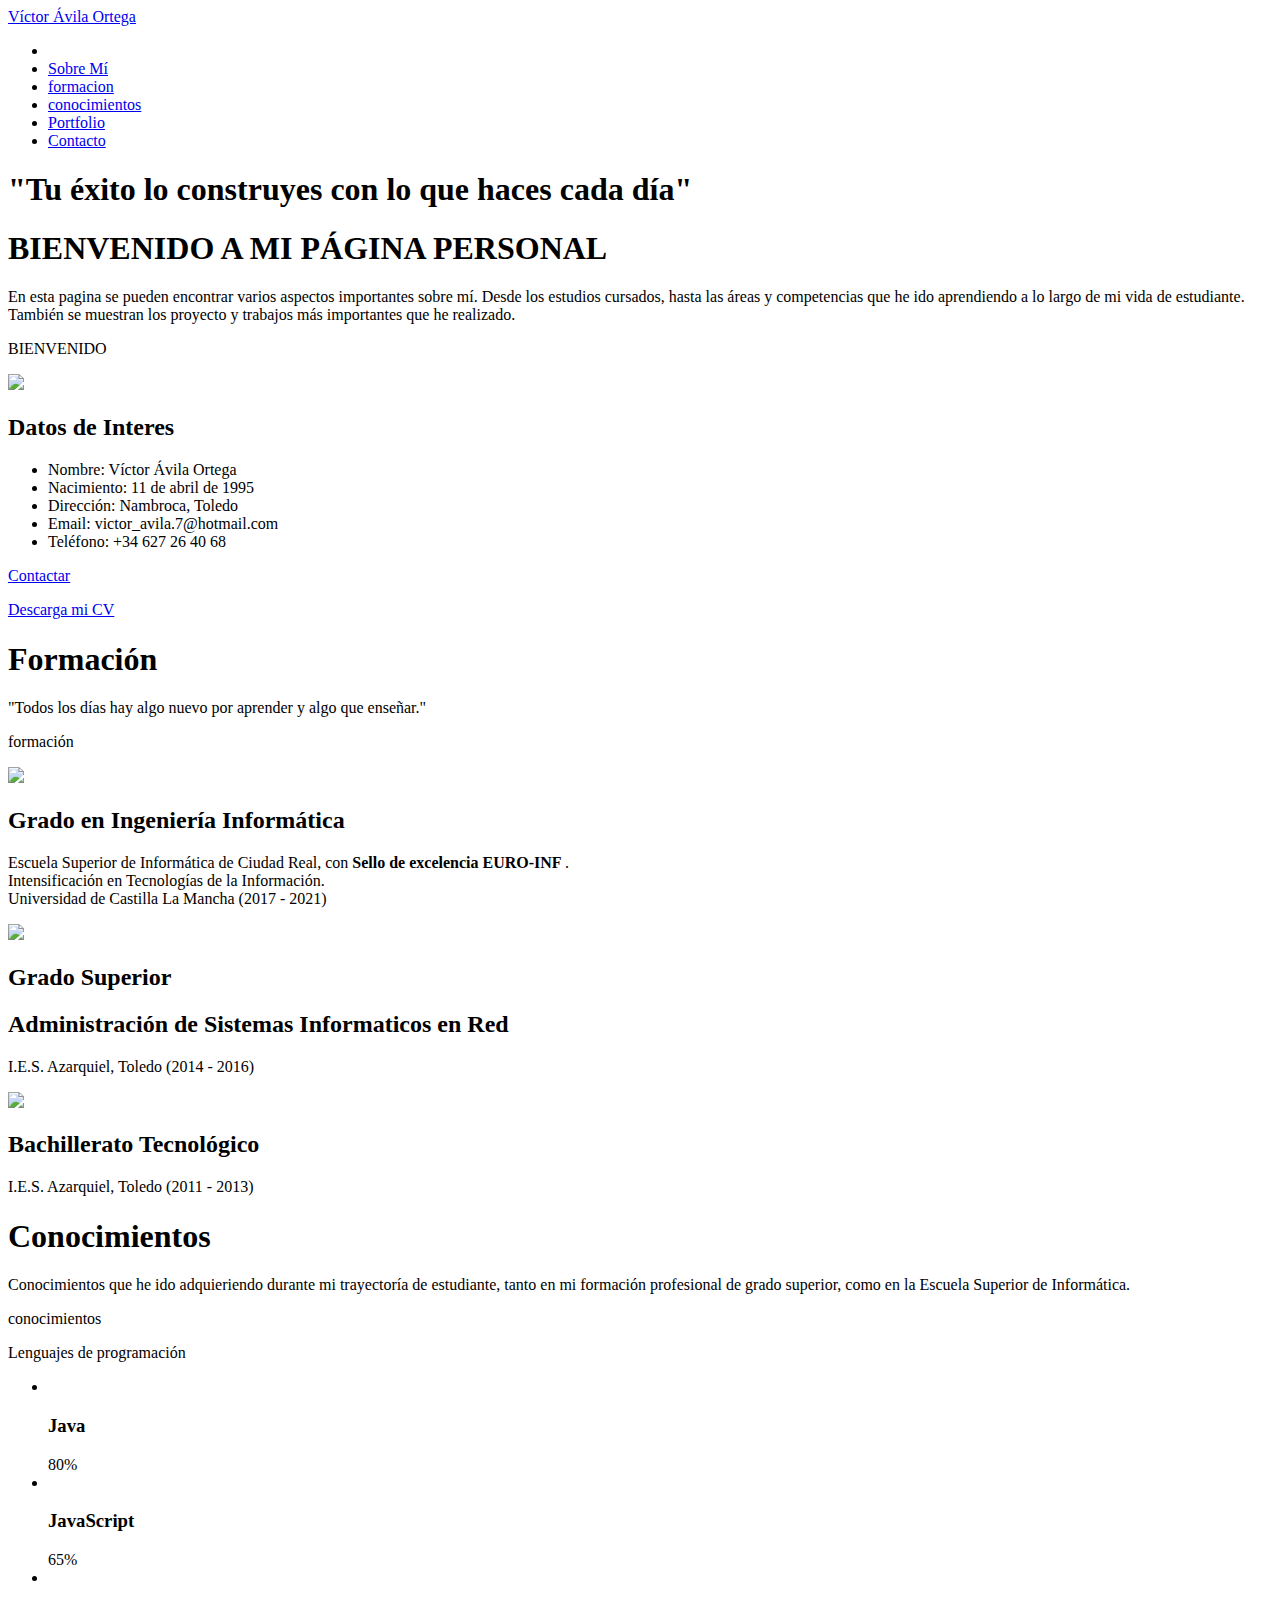
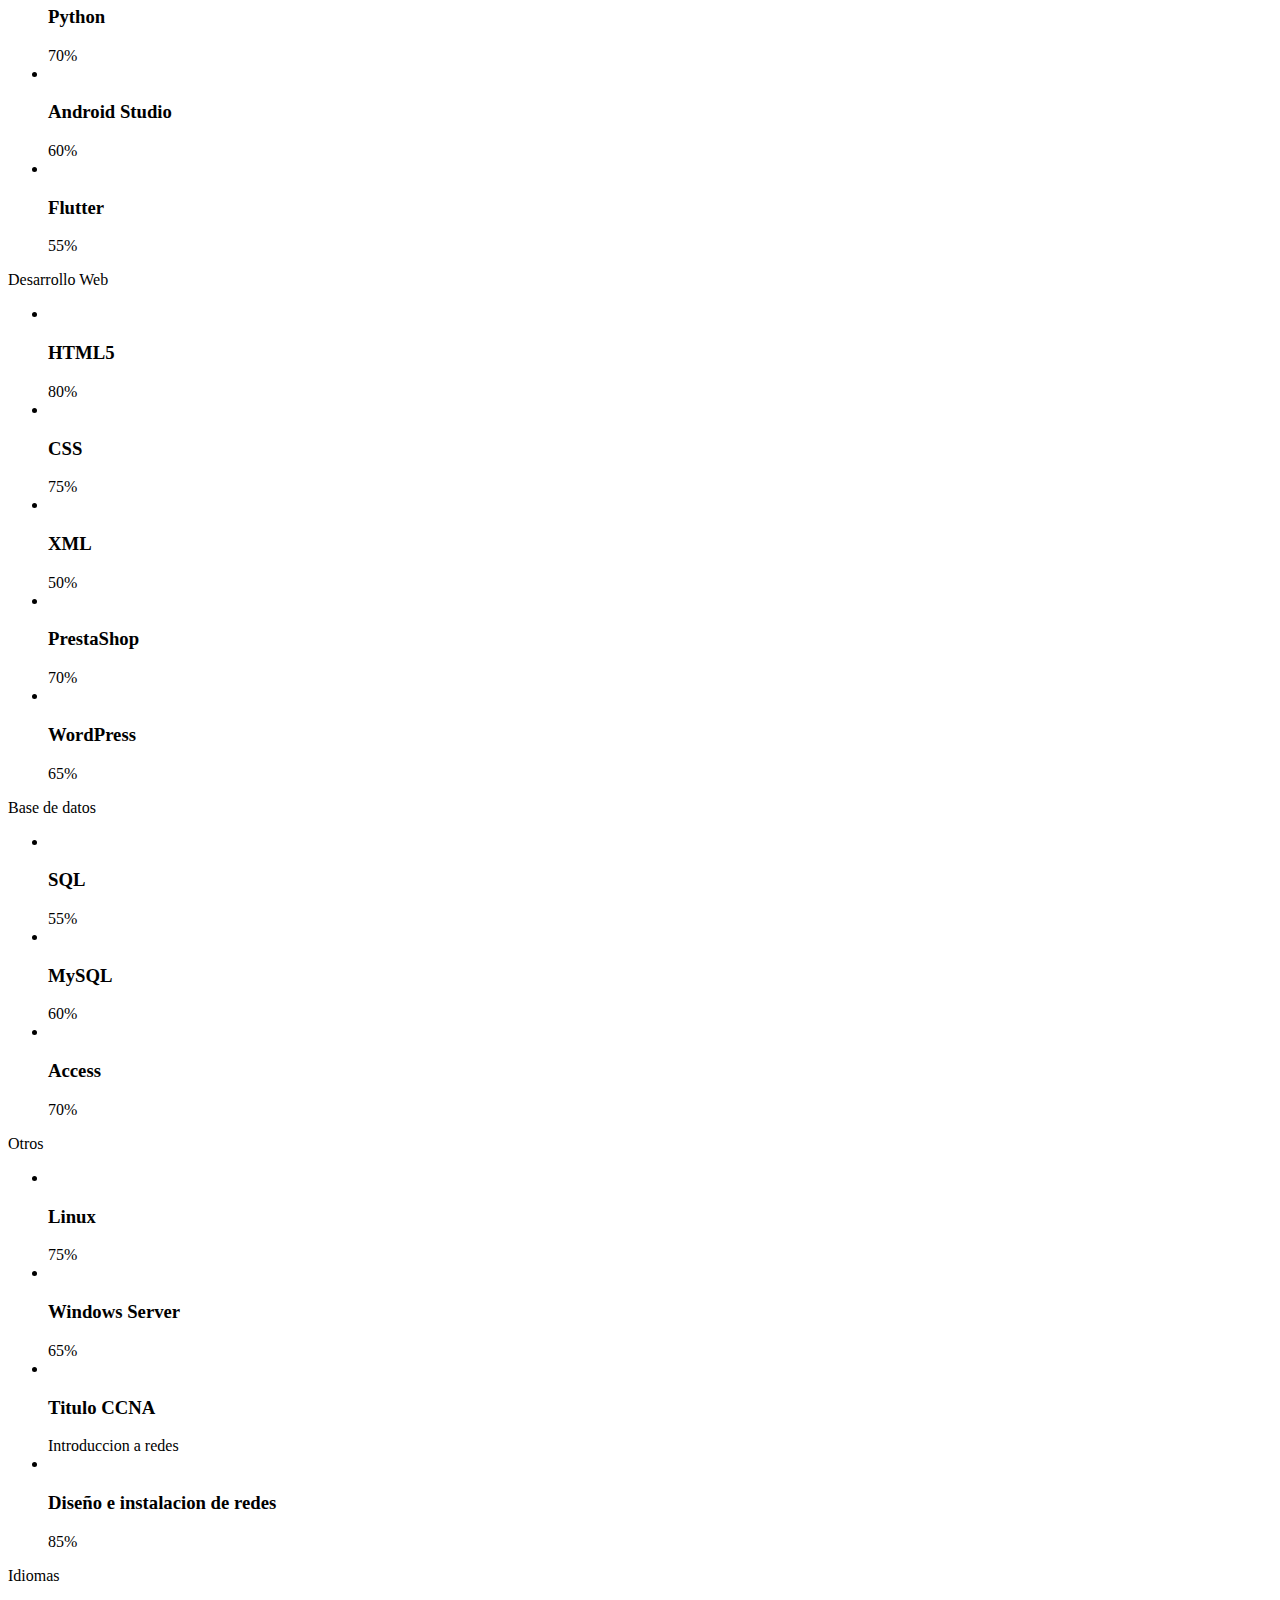
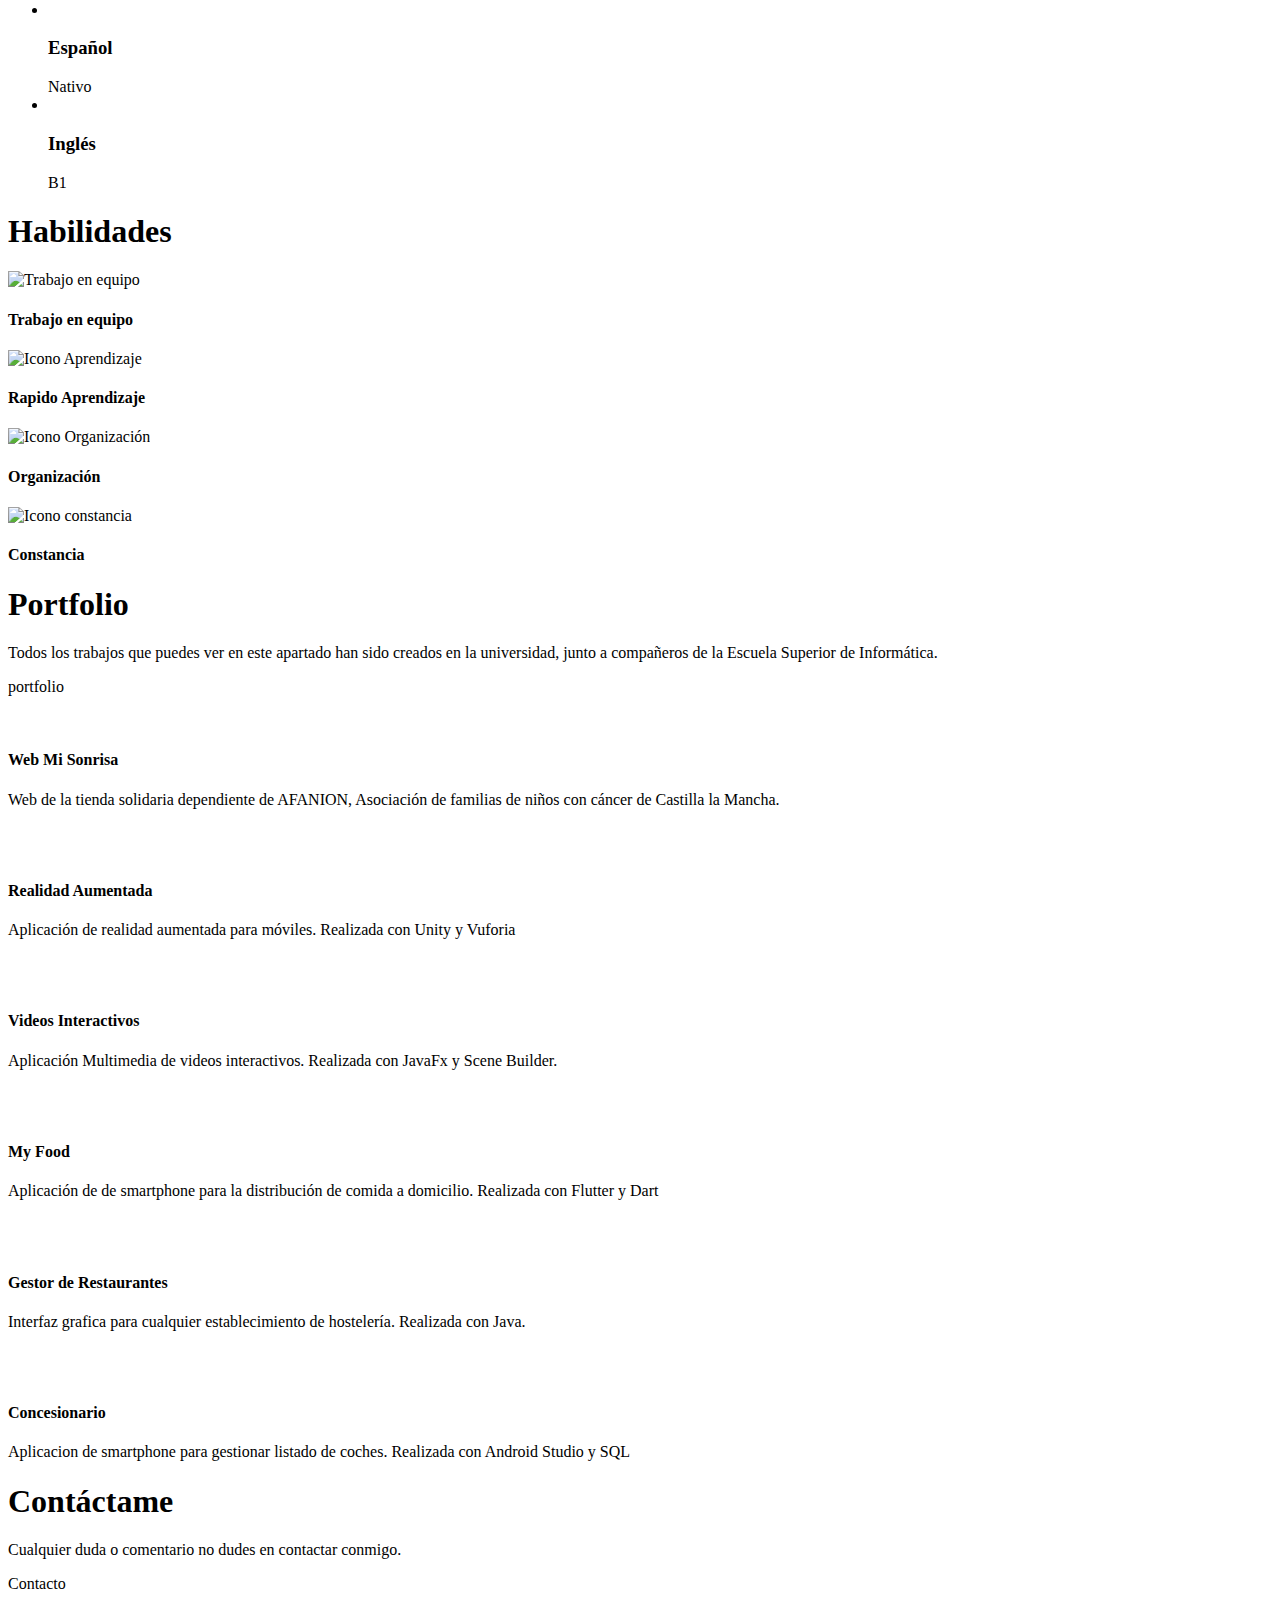
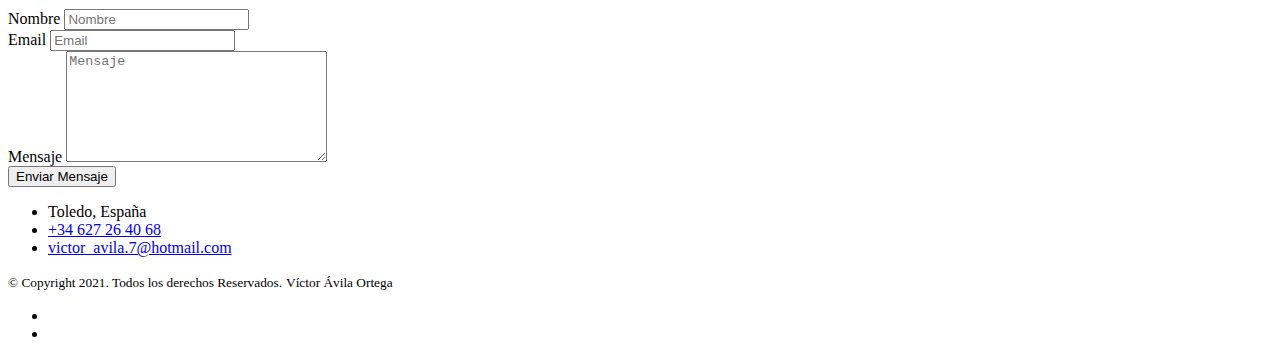
==== index.html @ c78332e9 "Add files via upload" ====
<!DOCTYPE HTML>

<html>
<head>
	<!-- Global site tag (gtag.js) - Google Analytics -->
	<script async src="https://www.googletagmanager.com/gtag/js?id=G-EL30K10L18"></script>
	<script>
		window.dataLayer = window.dataLayer || [];
		function gtag() { dataLayer.push(arguments); }
		gtag('js', new Date());

		gtag('config', 'G-EL30K10L18');
	</script>
	<!-- Google Tag Manager -->
	<script>
	(function (w, d, s, l, i) {
			w[l] = w[l] || []; w[l].push({
				'gtm.start':
					new Date().getTime(), event: 'gtm.js'
			}); var f = d.getElementsByTagName(s)[0],
				j = d.createElement(s), dl = l != 'dataLayer' ? '&l=' + l : ''; j.async = true; j.src =
					'https://www.googletagmanager.com/gtm.js?id=' + i + dl; f.parentNode.insertBefore(j, f);
		})(window, document, 'script', 'dataLayer', 'GTM-PSJ4V92');</script>
	<!-- End Google Tag Manager -->
	<meta charset="utf-8">
	<meta http-equiv="X-UA-Compatible" content="IE=edge">
	<title> Víctor Ávila Ortega</title>
	<link rel="shortcut icon" type="image/png" href="images/V.png">
	<meta name="viewport" content="width=device-width, initial-scale=1">
	<meta name="description" content="Estudiante en la Escuela Superior de Informática de Ciudad Real" />
	<meta name="keywords" content="victor avila ortega, software, hadware, programacion, redes, ingeniero, ingenieria informatica, escuela superior de informatica" />
	<meta name="author" content="Víctor Ávila Ortega" />

	<!-- Facebook and Twitter integration -->
	<meta property="og:title" content="" />
	<meta property="og:image" content="" />
	<meta property="og:url" content="" />
	<meta property="og:site_name" content="" />
	<meta property="og:description" content="" />
	<meta name="twitter:title" content="" />
	<meta name="twitter:image" content="" />
	<meta name="twitter:url" content="" />
	<meta name="twitter:card" content="" />

	<!-- <link href="https://fonts.googleapis.com/css?family=Open+Sans:300,400, 900" rel="stylesheet"> -->
	<!-- Animate.css -->
	<link rel="stylesheet" href="css/animate.css">
	<!-- Icomoon Icon Fonts-->
	<link rel="stylesheet" href="css/icomoon.css">
	<!-- Themify Icons-->
	<link rel="stylesheet" href="css/themify-icons.css">
	<!-- Bootstrap  -->
	<link rel="stylesheet" href="css/bootstrap.css">
	<!-- Magnific Popup -->
	<link rel="stylesheet" href="css/magnific-popup.css">
	<!-- Owl Carousel  -->
	<!-- <link rel="stylesheet" href="css/owl.carousel.min.css"> -->
	<link rel="stylesheet" href="css/owl.theme.default.min.css">
	<!-- Flexslider
	<link rel="stylesheet" href="css/flexslider.css"> -->
	<!-- Theme style  -->
	<link rel="stylesheet" href="css/style.css">

	<link rel="stylesheet" href="css/progressBar.css">

	<!-- Modernizr JS -->
	<script src="js/modernizr-2.6.2.min.js"></script>
	<!-- FOR IE9 below -->
	<!--[if lt IE 9]>
	<script src="js/respond.min.js"></script>
	<![endif]-->

</head>
<body>
	<!-- Google Tag Manager (noscript) -->
	<noscript>
		<iframe src="https://www.googletagmanager.com/ns.html?id=GTM-PSJ4V92"
				height="0" width="0" style="display:none;visibility:hidden"></iframe>
	</noscript>
	<!-- End Google Tag Manager (noscript) -->


	<div class="gtco-loader"></div>

	<div id="page">
		<nav class="gtco-nav" role="navigation">
			<div class="container">
				<div class="row">
					<div class="col-sm-2 col-xs-12">
						<div id="gtco-logo"><a href="index.html">Víctor Ávila Ortega</a></div>
					</div>
					<div class="col-xs-10 text-right menu-1 main-nav">
						<ul>
							<li class="active"><a href="#" data-nav-section="home"><i class="icon icon-home house"></i></a></li>
							<li><a href="#" data-nav-section="about">Sobre Mí</a></li>
							<li><a href="#" data-nav-section="formacion">formacion</a></li>
							<li><a href="#" data-nav-section="conocimientos">conocimientos</a></li>
							<li><a href="#" data-nav-section="portfolio">Portfolio</a></li>
							<li class="btn-cta"><a href="#" data-nav-section="contacto"><span>Contacto</span></a></li>
							<!-- For external page link -->
							<!-- <li><a href="http://freehtml5.co/" class="external">External</a></li> -->
						</ul>
					</div>
				</div>

			</div>
		</nav>

		<section id="gtco-hero" class="gtco-cover" style="background-image: url(images/img_bg_4.jpg);" data-section="home" data-stellar-background-ratio="0.5">
			<div class="overlay"></div>
			<div class="container">
				<div class="row">
					<div class="col-md-12 col-md-offset-0 text-center">
						<div class="display-t">
							<div class="display-tc">
								<h1 class="animate-box" data-animate-effect="fadeIn">"Tu éxito lo construyes con lo que haces cada día"</h1>
								<!-- <p class="gtco-video-link animate-box" data-animate-effect="fadeIn"><a href="https://vimeo.com/channels/staffpicks/93951774" class="popup-vimeo"><i class="icon-controller-play"></i></a></p> -->
							</div>
						</div>
					</div>
				</div>
			</div>
		</section>

		<section id="gtco-about" data-section="about">
			<div class="container">
				<div class="row row-pb-md">
					<div class="col-md-8 col-md-offset-2 heading animate-box" data-animate-effect="fadeIn">
						<h1>BIENVENIDO A MI PÁGINA PERSONAL</h1>
						<p class="sub">
							En esta pagina se pueden encontrar varios aspectos importantes sobre mí.
							Desde los estudios cursados, hasta las áreas y competencias que he ido aprendiendo a lo largo de mi vida de estudiante.
							También se muestran los proyecto y trabajos más importantes que he realizado.
						</p>
						<p class="subtle-text animate-box" data-animate-effect="fadeIn">BIENVENIDO</p>
					</div>
				</div>
				<div class="row">
					<div class="col-md-6 col-md-pull-1 animate-box" data-animate-effect="fadeInLeft">
						<div class="img-shadow">
							<img src="images/Foto_personal.jpg" class="img-responsive">
						</div>
					</div>
					<div class="col-md-6 animate-box" data-animate-effect="fadeInLeft">
						<h2 class="heading-colored">Datos de Interes</h2>
						<ul class="about-info mt-4 px-md-0 px-2">
							<li class="d-flex"><span>Nombre:</span> <span>Víctor Ávila Ortega</span></li>
							<li class="d-flex"><span>Nacimiento:</span> <span>11 de abril de 1995</span></li>
							<li class="d-flex"><span>Dirección:</span> <span>Nambroca, Toledo</span></li>
							<li class="d-flex"><span>Email:</span> <span>victor_avila.7@hotmail.com</span></li>
							<li class="d-flex"><span>Teléfono: </span> <span>+34 627 26 40 68</span></li>
						</ul>
						<p></p>
						<p><a class="read-more" href="#gtco-contact" data-nav-section="contact">Contactar<i class="icon-chevron-right"></i></a></p>
						<p></p>
						<p><a href="CV_Victor_Avila.pdf" download="CV_Victor_Avila_Ortega" class="read-more">Descarga mi
							CV<i class="icon-chevron-right"></i></a></p>
					</div>
				</div>
			</div>
		</section>

		<!--------------  Formación ------------ -->

		<section id="gtco-formacion" data-section="formacion">
			<div class="container">
				<div class="row row-pb-md">
					<div class="col-md-8 col-md-offset-2 heading animate-box" data-animate-effect="fadeIn">
						<h1>Formación</h1>
						<p class="sub">"Todos los días hay algo nuevo por aprender y algo que enseñar."</p>
						<p class="subtle-text animate-box" data-animate-effect="fadeIn">formación</p>
					</div>
				</div>
				<div class="row team-item gtco-team-reverse">
					<div class="col-md-6 col-md-push-7 animate-box" data-animate-effect="fadeInRight">
						<p></p>
						<div class="esi_Dere">
							<img src="images/ESI.png" class="img-responsive">
						</div>
					</div>
					<div class="col-md-6  col-md-pull-6 animate-box" data-animate-effect="fadeInRight">
						<h2>Grado en Ingeniería Informática</h2>
						<p class="text-muted">
							Escuela Superior de Informática de Ciudad Real, con <b>
								Sello de excelencia
								EURO-INF
							</b>. <br>Intensificación en Tecnologías de la Información. <br> Universidad de Castilla La Mancha (2017 - 2021)
						</p>
						<p></p>
					</div>
				</div>

				<div class="row team-item gtco-team">
					<div class="col-md-6 col-md-pull-1 animate-box" data-animate-effect="fadeInLeft">
						<div class="img-azarquiel_izq">
							<img src="images/azarquiel2.png" class="img-responsive">
						</div>
					</div>
					<div class="col-md-6 animate-box" data-animate-effect="fadeInLeft">
						<h2>Grado Superior</h2>
						<h2 class="grado">Administración de Sistemas Informaticos en Red</h2>
						<p>I.E.S. Azarquiel, Toledo (2014 - 2016)</p>
						<p></p>
					</div>
				</div>

				<div class="row team-item gtco-team-reverse">
					<div class="col-md-6 col-md-push-7 animate-box" data-animate-effect="fadeInRight">
						<div class="img-azarquiel_Dere">
							<img src="images/azarquiel2.png" class="img-responsive">
						</div>
					</div>
					<div class="col-md-6  col-md-pull-6 animate-box bach" data-animate-effect="fadeInRight">
						<p></p>
						<h2>Bachillerato Tecnológico</h2>
						<p>I.E.S. Azarquiel, Toledo (2011 - 2013)</p>
						<p></p>
					</div>
				</div>


			</div>
		</section>


		<section id="gtco-practice-areas" data-section="conocimientos">
			<div class="container">
				<div class="row row-pb-md">
					<div class="col-md-8 col-md-offset-2 heading animate-box" data-animate-effect="fadeIn">
						<h1>Conocimientos</h1>
						<p class="sub">Conocimientos que he ido adquieriendo durante mi trayectoría de estudiante, tanto en mi formación profesional de grado superior, como en la Escuela Superior de Informática. </p>
						<p class="subtle-text animate-box" data-animate-effect="fadeIn">conocimientos</p>
					</div>
				</div>

				<!--------------  Lenguajes de programación ------------ -->
				<div class="row">
					<div class="col-md-6 col-md-60">
						<div class="lenguajes gtco-practice-area-item animate-box ">
							<!-- fadeInUp  -->
							<p>Lenguajes de programación</p>
						</div>
						<ul class="skills-bar-container px-0">

							<li>
								<div class="gtco-practice-area-item animate-box">
									<div class="gtco-icon">
										<img class="img_java" src="images/java.png" alt="">
									</div>
									<div class="gtco-copy">
										<h3>Java</h3>
										<div class="bar-container">
											<span class="progressbar progressred" id="progress-java"></span>
										</div>
										<span class="percent" id="typescript-pourcent">80%</span>
									</div>
								</div>
							</li>

							<li>
								<div class="gtco-practice-area-item animate-box">
									<div class="gtco-icon">
										<img class="img_java" src="images/javaScript.png" alt="">
									</div>
									<div class="gtco-copy">
										<h3>JavaScript</h3>
										<div class="bar-container">
											<span class="progressbar progressjavscript" id="progress-javascript"></span>
										</div>
										<span class="percent" id="typescript-pourcent">65%</span>
									</div>
								</div>
							</li>

							<li>
								<div class="gtco-practice-area-item animate-box">
									<div class="gtco-icon">
										<img class="img_java" src="images/python.png" alt="">
									</div>
									<div class="gtco-copy">
										<h3>Python</h3>
										<div class="bar-container">
											<span class="progressbar progresspython" id="progress-python"></span>
										</div>
										<span class="percent" id="typescript-pourcent">70%</span>
									</div>
								</div>
							</li>

							<li>
								<div class="gtco-practice-area-item animate-box">
									<div class="gtco-icon">
										<img class="img_java" src="images/android_studio.png" alt="">
									</div>
									<div class="gtco-copy">
										<h3>Android Studio</h3>
										<div class="bar-container">
											<span class="progressbar progresandroid" id="progress-android"></span>
										</div>
										<span class="percent" id="typescript-pourcent">60%</span>
									</div>
								</div>
							</li>

							<li>
								<div class="gtco-practice-area-item animate-box">
									<div class="gtco-icon">
										<img class="img_java" src="images/flutter.png" alt="">
									</div>
									<div class="gtco-copy">
										<h3>Flutter</h3>
										<div class="bar-container">
											<span class="progressbar progresflutter" id="progress-flutter"></span>
										</div>
										<span class="percent" id="typescript-pourcent">55%</span>
									</div>
								</div>
							</li>

						</ul>

					</div>
					<!--------------  Desarrollo Web ------------ -->
					<div class="col-md-6 col-md-60">
						<div class="lenguajes gtco-practice-area-item animate-box">
							<p>Desarrollo Web</p>
						</div>
						<ul class="skills-bar-container px-0">

							<li>
								<div class="gtco-practice-area-item animate-box">
									<div class="gtco-icon">
										<img class="img_java" src="images/html5.png" alt="">
									</div>
									<div class="gtco-copy">
										<h3>HTML5</h3>
										<div class="bar-container">
											<span class="progressbar progreshtml" id="progress-html"></span>
										</div>
										<span class="percent" id="typescript-pourcent">80%</span>
									</div>
								</div>
							</li>

							<li>
								<div class="gtco-practice-area-item animate-box">
									<div class="gtco-icon">
										<img class="img_java" src="images/css.png" alt="">
									</div>
									<div class="gtco-copy">
										<h3>CSS</h3>
										<div class="bar-container">
											<span class="progressbar progrescss" id="progress-css"></span>
										</div>
										<span class="percent" id="typescript-pourcent">75%</span>
									</div>
								</div>
							</li>

							<li>
								<div class="gtco-practice-area-item animate-box">
									<div class="gtco-icon">
										<img class="img_java" src="images/xml.png" alt="">
									</div>
									<div class="gtco-copy">
										<h3>XML</h3>
										<div class="bar-container">
											<span class="progressbar progresxml" id="progress-xml"></span>
										</div>
										<span class="percent" id="typescript-pourcent">50%</span>
									</div>
								</div>
							</li>

							<li>
								<div class="gtco-practice-area-item animate-box">
									<div class="gtco-icon">
										<img class="img_java" src="images/prestashop.png" alt="">
									</div>
									<div class="gtco-copy">
										<h3>PrestaShop</h3>
										<div class="bar-container">
											<span class="progressbar progresprestashop" id="progress-prestashop"></span>
										</div>
										<span class="percent" id="typescript-pourcent">70%</span>
									</div>
								</div>
							</li>

							<li>
								<div class="gtco-practice-area-item animate-box">
									<div class="gtco-icon">
										<img class="img_java" src="images/WordPress.png" alt="">
									</div>
									<div class="gtco-copy">
										<h3>WordPress</h3>
										<div class="bar-container">
											<span class="progressbar progreswordpress" id="progress-wordpress"></span>
										</div>
										<span class="percent" id="typescript-pourcent">65%</span>
									</div>
								</div>
							</li>

						</ul>

					</div>

				</div>
				<!--------------  BASE DE DATOS ------------ -->
				<div class="row">
					<div class="col-md-6 col-md-61">
						<div class="col-3 gtco-practice-area-item animate-box">
							<p>Base de datos</p>
						</div>
						<ul class="skills-bar-container px-0">

							<li>
								<div class="gtco-practice-area-item animate-box">
									<div class="gtco-icon">
										<img class="img_three" src="images/sql.png" alt="">
									</div>
									<div class="gtco-copy">
										<h3>SQL</h3>
										<div class="bar-container">
											<span class="progressbar progressql" id="progress-sql"></span>
										</div>
										<span class="percent" id="typescript-pourcent-three">55%</span>
									</div>
								</div>
							</li>

							<li>
								<div class="gtco-practice-area-item animate-box">
									<div class="gtco-icon">
										<img class="img_java" src="images/mysql.png" alt="">
									</div>
									<div class="gtco-copy">
										<h3>MySQL</h3>
										<div class="bar-container">
											<span class="progressbar progresmysql" id="progress-mysql"></span>
										</div>
										<span class="percent" id="typescript-pourcent-three">60%</span>
									</div>
								</div>
							</li>

							<li>
								<div class="gtco-practice-area-item animate-box">
									<div class="gtco-icon">
										<img class="img_three" src="images/acess.png" alt="">
									</div>
									<div class="gtco-copy">
										<h3>Access</h3>
										<div class="bar-container">
											<span class="progressbar progresaccess" id="progress-access"></span>
										</div>
										<span class="percent" id="typescript-pourcent-three">70%</span>
									</div>
								</div>
							</li>

						</ul>

					</div>
					<div class="col-md-6 col-md-61">
						<div class="col-3 gtco-practice-area-item animate-box">
							<p>Otros</p>
						</div>
						<ul class="skills-bar-container px-0">

							<li>
								<div class="gtco-practice-area-item animate-box">
									<div class="gtco-icon">
										<img class="img_three" src="images/linux.png" alt="">
									</div>
									<div class="gtco-copy">
										<h3>Linux</h3>
										<div class="bar-container">
											<span class="progressbar progreslinux" id="progress-linux"></span>
										</div>
										<span class="percent" id="typescript-pourcent-three">75%</span>
									</div>
								</div>
							</li>

							<li>
								<div class="gtco-practice-area-item animate-box">
									<div class="gtco-icon">
										<img class="img_three" src="images/windowsserver.png" alt="">
									</div>
									<div class="gtco-copy">
										<h3>Windows Server</h3>
										<div class="bar-container">
											<span class="progressbar progreswindowsserver" id="progress-windowsserver"></span>
										</div>
										<span class="percent" id="typescript-pourcent-three">65%</span>
									</div>
								</div>
							</li>

							<li>
								<div class="gtco-practice-area-item animate-box">
									<div class="gtco-icon">
										<img class="img_three" src="images/ccna.jpg" alt="">
									</div>
									<div class="gtco-copy">
										<h3>Titulo CCNA</h3>
										<div class="bar-container">
											<span class="progressbar progresccna" id="progress-ccna"></span>
										</div>
										<span class="percent" id="typescript-pourcent-three">Introduccion a redes</span>
									</div>
								</div>
							</li>

							<li>
								<div class="gtco-practice-area-item animate-box">
									<div class="gtco-icon">
										<img class="img_three" src="images/redes.png" alt="">
									</div>
									<div class="gtco-copy">
										<h3>Diseño e instalacion de redes</h3>
										<div class="bar-container">
											<span class="progressbar progresredes" id="progress-redes"></span>
										</div>
										<span class="percent" id="typescript-pourcent-three">85%</span>
									</div>
								</div>
							</li>


						</ul>

					</div>
					<div class="col-md-6 col-md-61">
						<div class="col-3 gtco-practice-area-item animate-box">
							<p>Idiomas</p>
						</div>
						<ul class="skills-bar-container px-0">

							<li>
								<div class="gtco-practice-area-item animate-box">
									<div class="gtco-icon">
										<img class="img_three" src="images/espanol.png" alt="">
									</div>
									<div class="gtco-copy">
										<h3>Español</h3>
										<div class="bar-container">
											<span class="progressbar progresespanol" id="progress-espanol"></span>
										</div>
										<span class="percent" id="typescript-pourcent-three">Nativo</span>
									</div>
								</div>
							</li>

							<li>
								<div class="gtco-practice-area-item animate-box">
									<div class="gtco-icon">
										<img class="img_three" src="images/ingles.png" alt="">
									</div>
									<div class="gtco-copy">
										<h3>Inglés</h3>
										<div class="bar-container">
											<span class="progressbar progresingles" id="progress-ingles"></span>
										</div>
										<span class="percent" id="typescript-pourcent-three">B1</span>
									</div>
								</div>
							</li>
						</ul>

					</div>

				</div>
			</div>
		</section>
		<section id="gtco-habilidades" data-section="habilidades">
			<div class="container">
				<div class="row row-pb-md">
					<div class="col-md-8 col-md-offset-2 heading animate-box" data-animate-effect="fadeIn">
						<h1>Habilidades</h1>
					</div>
					<div class="row text-center">
						<div class="col-md-3 animate-box" data-animate-effect="fadeInLeft">
							<img class="icon" src="https://img.icons8.com/dusk/64/000000/people-working-together.png" alt="Trabajo en equipo">
							<h4 class="service-heading">Trabajo en equipo</h4>
						</div>
						<div class="col-md-3 animate-box" data-animate-effect="fadeInLeft">
							<img class="icon" src="https://img.icons8.com/dusk/64/000000/learn-more.png" alt="Icono Aprendizaje">
							<h4 class="service-heading">Rapido Aprendizaje</h4>
						</div>
						<div class="col-md-3 animate-box" data-animate-effect="fadeInRight">
							<img class="icon" src="https://img.icons8.com/dusk/64/000000/stacking.png" alt="Icono Organización">
							<h4 class="service-heading">Organización</h4>
						</div>
						<div class="col-md-3 animate-box" data-animate-effect="fadeInRight">
							<img class="icon" src="https://img.icons8.com/dusk/64/000000/reading-ebook.png" alt="Icono constancia">
							<h4 class="service-heading">Constancia</h4>
						</div>
					</div>
				</div>
		</section>

		<!--------------  Portfolio ------------ -->

		<section id="gtco-our-team" data-section="portfolio">
			<div class="container">
				<div class="row row-pb-md">
					<div class="col-md-8 col-md-offset-2 heading animate-box" data-animate-effect="fadeIn">
						<h1>Portfolio</h1>
						<p class="sub">Todos los trabajos que puedes ver en este apartado han sido creados en la universidad, junto a compañeros de la Escuela Superior de Informática. </p>
						<p class="subtle-text animate-box" data-animate-effect="fadeIn">portfolio</p>
					</div>
				</div>
				<div class="row team-item gtco-team-reverse">
					<div class="col-md-4 col-sm-6 portfolio-item animate-box" data-animate-effect="fadeInRight">
						<a class="portfolio-link" data-toggle="modal" href="https://latiendasolidariadeafanion.org/misonrisa/es/">
							<div class="portfolio-hover">
								<div class="portfolio-hover-content">
									<i class="tis ti-search ti-3x"></i>
								</div>
							</div>
							<img class="img-fluid" src="images/afanion.JPG" alt="">
						</a>
						<div class="portfolio-caption">
							<h4 class="title_port">Web Mi Sonrisa</h4>
							<p class="text-muted">Web de la tienda solidaria dependiente de AFANION, Asociación de familias de niños con cáncer de Castilla la Mancha.</p>
						</div>
					</div>

					<div class="col-md-4 col-sm-6 portfolio-item animate-box" data-animate-effect="fadeInLeft">
						<a class="portfolio-link" data-toggle="modal" href="https://github.com/VictorA117/Realidad-Aumentada">
							<div class="portfolio-hover">
								<div class="portfolio-hover-content">
									<img class="img-git" src="images/github1.png" alt="">
								</div>
							</div>
							<img class="img-fluid" src="images/realidad_aumentada.jpg" alt="">
						</a>
						<div class="portfolio-caption">
							<h4 class="title_port">Realidad Aumentada</h4>
							<p class="text-muted">Aplicación de realidad aumentada para móviles. Realizada con Unity y Vuforia</p>
						</div>
					</div>

					<div class="col-md-4 col-sm-6 portfolio-item animate-box" data-animate-effect="fadeInRight">
						<a class="portfolio-link" data-toggle="modal" href="https://github.com/VictorA117/Videos-Interactivos">
							<div class="portfolio-hover">
								<div class="portfolio-hover-content">
									<img class="img-git" src="images/github1.png" alt="">
								</div>
							</div>
							<img class="img-fluid" src="images/videos_interactivos.JPG" alt="">
						</a>
						<div class="portfolio-caption">
							<h4 class="title_port">Videos Interactivos</h4>
							<p class="text-muted">Aplicación Multimedia de videos interactivos. Realizada con JavaFx y Scene Builder.</p>
						</div>
					</div>

					<div class="col-md-4 col-sm-6 portfolio-item animate-box" data-animate-effect="fadeInLeft">
						<a class="portfolio-link" data-toggle="modal" href="https://github.com/VictorA117/My-Food">
							<div class="portfolio-hover">
								<div class="portfolio-hover-content">
									<img class="img-git" src="images/github1.png" alt="">
								</div>
							</div>
							<img class="img-fluid" src="images/myfood1.jpg" alt="">
						</a>
						<div class="portfolio-caption">
							<h4 class="title_port">My Food</h4>
							<p class="text-muted">Aplicación de de smartphone para la distribución de comida a domicilio. Realizada con Flutter y Dart</p>
						</div>
					</div>

					<div class="col-md-4 col-sm-6 portfolio-item animate-box" data-animate-effect="fadeInRight">
						<a class="portfolio-link" data-toggle="modal" href="https://github.com/VictorA117/Gestor-de-Restaurante">
							<div class="portfolio-hover">
								<div class="portfolio-hover-content">
									<img class="img-git" src="images/github1.png" alt="">
								</div>
							</div>
							<img class="img-fluid" src="images/restaurante.JPG" alt="">
						</a>
						<div class="portfolio-caption">
							<h4 class="title_port">Gestor de Restaurantes</h4>
							<p class="text-muted">Interfaz grafica para cualquier establecimiento de hostelería. Realizada con Java.</p>
						</div>
					</div>

					<div class="col-md-4 col-sm-6 portfolio-item animate-box" data-animate-effect="fadeInLeft">
						<a class="portfolio-link" data-toggle="modal" href="https://github.com/VictorA117/Concesionario">
							<div class="portfolio-hover">
								<div class="portfolio-hover-content">
									<img class="img-git" src="images/github1.png" alt="">
								</div>
							</div>
							<img class="img-fluid" src="images/concesionario.jpg" alt="">
						</a>
						<div class="portfolio-caption">
							<h4 class="title_port">Concesionario</h4>
							<p class="text-muted">Aplicacion de smartphone para gestionar listado de coches. Realizada con Android Studio y SQL</p>
						</div>
					</div>
				</div>
			</div>
		</section>

		<section id="gtco-contact" data-section="contacto">
			<div class="container">
				<div class="row row-pb-md">
					<div class="col-md-8 col-md-offset-2 heading animate-box" data-animate-effect="fadeIn">
						<h1>Contáctame</h1>
						<p class="sub">Cualquier duda o comentario no dudes en contactar conmigo.</p>
						<p class="subtle-text animate-box" data-animate-effect="fadeIn">Contacto</p>
					</div>
				</div>
				<div class="row">
					<div class="col-md-6 col-md-push-6 animate-box">
						<form action="mailto:victor_avila.7@hotmail.com" method="post" enctype="text/plain">
							<div class="form-group">
								<label for="name" class="sr-only">Nombre</label>
								<input type="text" name="name" class="form-control" placeholder="Nombre" id="name">
							</div>
							<div class="form-group">
								<label for="email" class="sr-only">Email</label>
								<input type="text" name="email" class="form-control" placeholder="Email" id="email">
							</div>
							<div class="form-group">
								<label for="message" class="sr-only">Mensaje</label>
								<textarea name="message" id="message" class="form-control" cols="30" rows="7" placeholder="Mensaje"></textarea>
							</div>
							<div class="form-group">
								<input type="submit" value="Enviar Mensaje" class="btn btn-primary">
							</div>
						</form>
					</div>
					<div class="col-md-4 col-md-pull-6 animate-box">
						<div class="gtco-contact-info">
							<ul>
								<li class="address">Toledo, España</li>
								<li class="phone"><a href="tel://34627264068">+34 627 26 40 68</a></li>
								<li class="email"><a href="mailto:victor_avila.7@hotmail.com">victor_avila.7@hotmail.com</a></li>
								<!-- <li class="url"><a href="#">http://example.com</a></li> -->
							</ul>
						</div>
					</div>
				</div>
			</div>
		</section>

		<footer id="gtco-footer" role="contentinfo">
			<div class="container">

				<div class="row copyright">
					<div class="col-md-12">
						<p class="pull-left">
							<small class="block">&copy; Copyright 2021. Todos los derechos Reservados.</small>
							<small class="block">Víctor Ávila Ortega</small>
						</p>
						<p class="pull-right">
							<ul class="gtco-social-icons pull-right">
								<!-- <li><a href="#"><i class="icon-twitter"></i></a></li>
								<li><a href="#"><i class="icon-facebook"></i></a></li> -->
								<li><a href="https://www.linkedin.com/in/víctor-á-413b87193"><i class="icon-linkedin"></i></a></li>
								<li><a href="https://github.com/VictorA117"><i class="icon-github"></i></a></li>
							</ul>
						</p>
					</div>
				</div>

			</div>
		</footer>
	</div>

	<div class="gototop js-top">
		<a href="#" class="js-gotop"><i class="icon-arrow-up"></i></a>
	</div>

	<!-- jQuery -->
	<script src="js/jquery.min.js"></script>
	<!-- jQuery Easing -->
	<script src="js/jquery.easing.1.3.js"></script>
	<!-- Bootstrap -->
	<script src="js/bootstrap.min.js"></script>
	<!-- Waypoints -->
	<script src="js/jquery.waypoints.min.js"></script>
	<!-- Stellar -->
	<script src="js/jquery.stellar.min.js"></script>
	<!-- Magnific Popup -->
	<script src="js/jquery.magnific-popup.min.js"></script>
	<script src="js/magnific-popup-options.js"></script>
	<!-- Main -->
	<script src="js/main.js"></script>

</body>
</html>
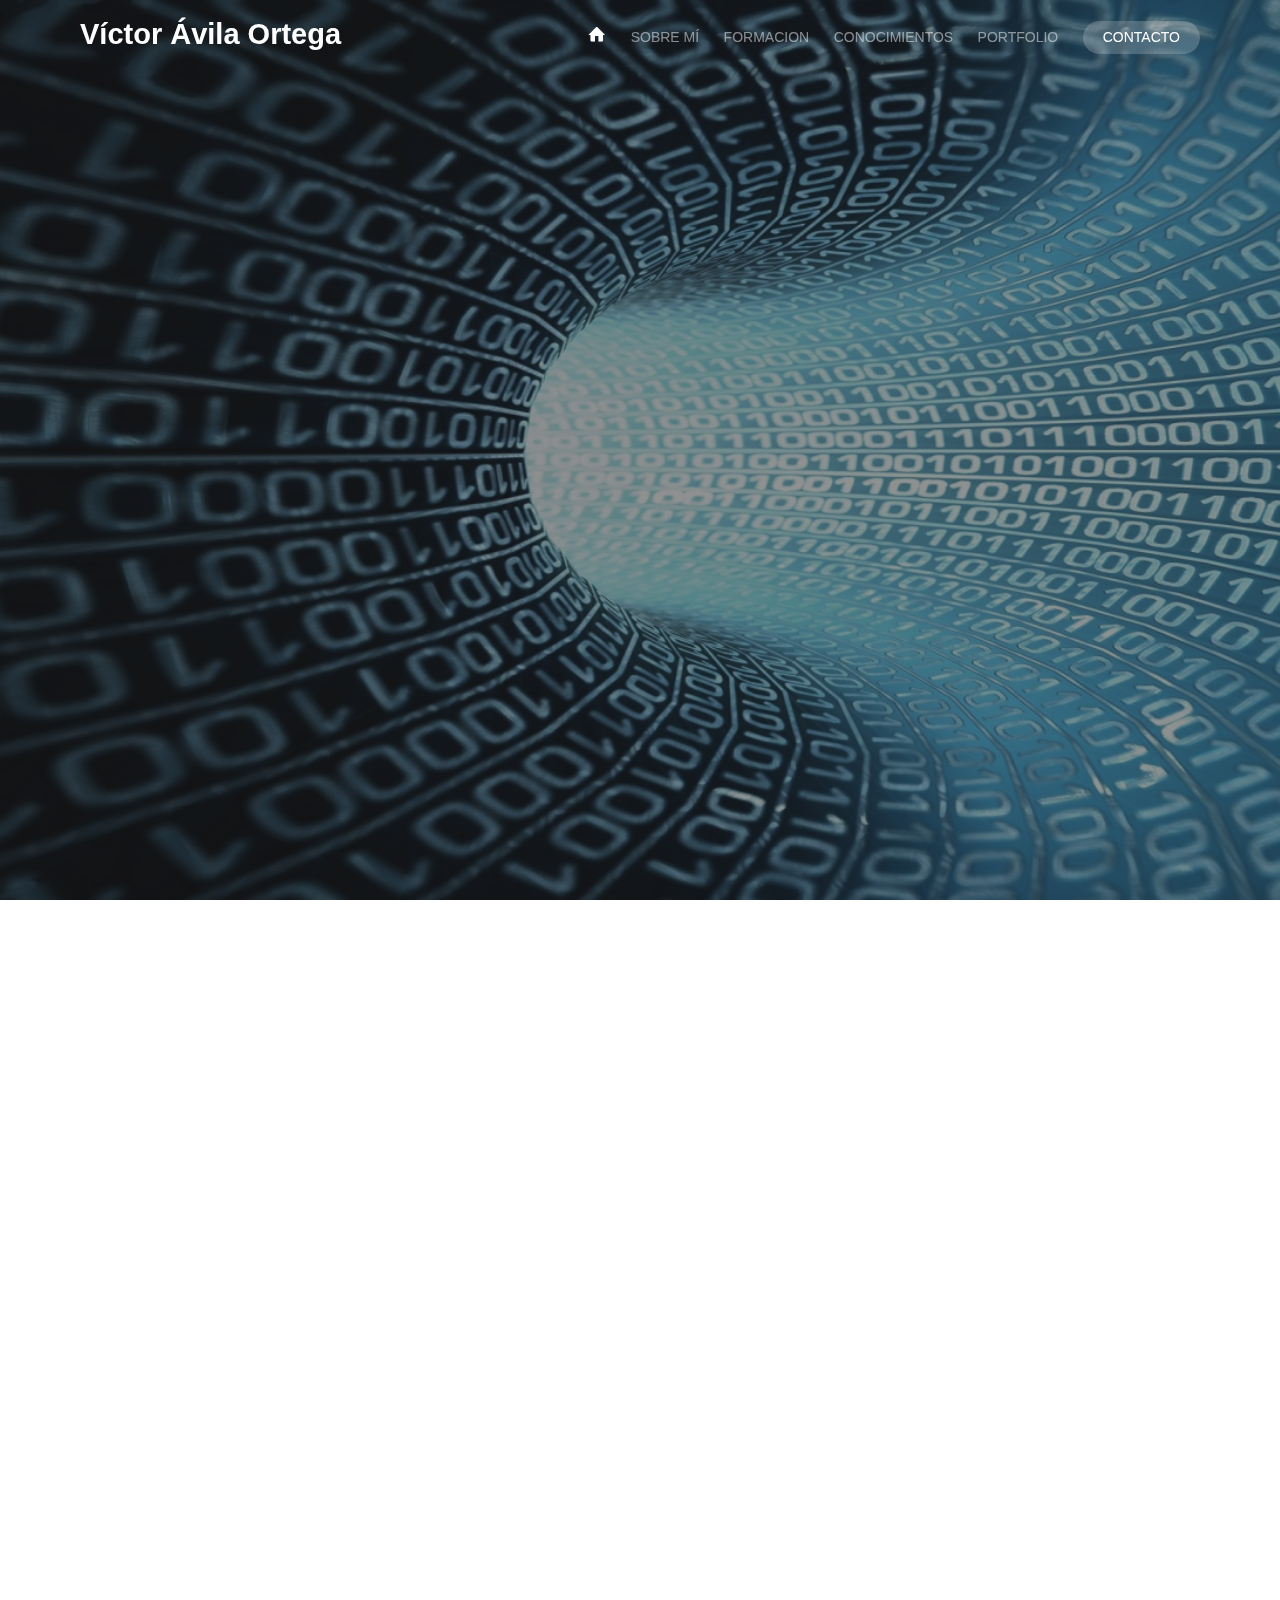
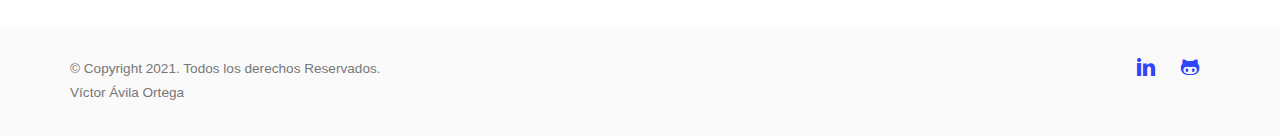
==== commit 6fe9ca3b: "Update link" ====
--- a/index.html
+++ b/index.html
@@ -27,7 +27,11 @@
 	<title> Víctor Ávila Ortega</title>
 	<link rel="shortcut icon" type="image/png" href="images/V.png">
 	<meta name="viewport" content="width=device-width, initial-scale=1">
-	<meta name="description" content="Estudiante en la Escuela Superior de Informática de Ciudad Real" />
+	<meta name="description" content="Estudiante de Ingeniería Informática, con un gran interés en el
+	desarrollo, mantenimiento y administración de entornos informáticos.
+	Con capacidad para aprender y aplicar mis conocimientos al ámbito
+	profesional. En busca de una oportunidad laboral en la que desarrollar
+	mis habilidades y adquirir experiencia." />
 	<meta name="keywords" content="victor avila ortega, software, hadware, programacion, redes, ingeniero, ingenieria informatica, escuela superior de informatica" />
 	<meta name="author" content="Víctor Ávila Ortega" />
 
@@ -175,16 +179,18 @@
 					<div class="col-md-6 col-md-push-7 animate-box" data-animate-effect="fadeInRight">
 						<p></p>
 						<div class="esi_Dere">
-							<img src="images/ESI.png" class="img-responsive">
+							<a title="Escuela Superior de Informática" href="https://esi.uclm.es/"><img src="images/ESI.png" class="img-responsive"></a>
 						</div>
 					</div>
 					<div class="col-md-6  col-md-pull-6 animate-box" data-animate-effect="fadeInRight">
-						<h2>Grado en Ingeniería Informática</h2>
+						<a href="https://esi.uclm.es/categories/plan-de-estudios"><h2>Grado en Ingeniería Informática</h2></a>
 						<p class="text-muted">
 							Escuela Superior de Informática de Ciudad Real, con <b>
 								Sello de excelencia
 								EURO-INF
-							</b>. <br>Intensificación en Tecnologías de la Información. <br> Universidad de Castilla La Mancha (2017 - 2021)
+							</b>. 
+							<br>Intensificación en Tecnologías de la Información.
+							<br> Universidad de Castilla La Mancha (2017 - 2021)
 						</p>
 						<p></p>
 					</div>
@@ -193,12 +199,12 @@
 				<div class="row team-item gtco-team">
 					<div class="col-md-6 col-md-pull-1 animate-box" data-animate-effect="fadeInLeft">
 						<div class="img-azarquiel_izq">
-							<img src="images/azarquiel2.png" class="img-responsive">
+							<a title="I.E.S. Azarquiel" href="http://www.ies-azarquiel.es/"><img src="images/azarquiel2.png" class="img-responsive"></a>
 						</div>
 					</div>
 					<div class="col-md-6 animate-box" data-animate-effect="fadeInLeft">
 						<h2>Grado Superior</h2>
-						<h2 class="grado">Administración de Sistemas Informaticos en Red</h2>
+						<a title="ASIR" href="http://www.ies-azarquiel.es/images/oferta_educativa/dipticoASIR.pdf"><h2 class="grado">Administración de Sistemas Informaticos en Red</h2></a>
 						<p>I.E.S. Azarquiel, Toledo (2014 - 2016)</p>
 						<p></p>
 					</div>
@@ -207,7 +213,7 @@
 				<div class="row team-item gtco-team-reverse">
 					<div class="col-md-6 col-md-push-7 animate-box" data-animate-effect="fadeInRight">
 						<div class="img-azarquiel_Dere">
-							<img src="images/azarquiel2.png" class="img-responsive">
+							<a title="I.E.S. Azarquiel" href="http://www.ies-azarquiel.es/"><img src="images/azarquiel2.png" class="img-responsive"></a>
 						</div>
 					</div>
 					<div class="col-md-6  col-md-pull-6 animate-box bach" data-animate-effect="fadeInRight">
--- a/css/icomoon.css
+++ b/css/icomoon.css
@@ -0,0 +1,1571 @@
+@font-face {
+  font-family: 'icomoon';
+  src:  url('../fonts/icomoon/icomoon.eot?6iuir');
+  src:  url('../fonts/icomoon/icomoon.eot?6iuir#iefix') format('embedded-opentype'),
+    url('../fonts/icomoon/icomoon.ttf?6iuir') format('truetype'),
+    url('../fonts/icomoon/icomoon.woff?6iuir') format('woff'),
+    url('../fonts/icomoon/icomoon.svg?6iuir#icomoon') format('svg');
+  font-weight: normal;
+  font-style: normal;
+}
+
+[class^="icon-"], [class*=" icon-"] {
+  /* use !important to prevent issues with browser extensions that change fonts */
+  font-family: 'icomoon' !important;
+  speak: none;
+  font-style: normal;
+  font-weight: normal;
+  font-variant: normal;
+  text-transform: none;
+  line-height: 1;
+
+  /* Better Font Rendering =========== */
+  -webkit-font-smoothing: antialiased;
+  -moz-osx-font-smoothing: grayscale;
+}
+
+.icon-eye:before {
+  content: "\e000";
+}
+.icon-paper-clip:before {
+  content: "\e001";
+}
+.icon-mail:before {
+  content: "\e002";
+}
+.icon-toggle:before {
+  content: "\e003";
+}
+.icon-layout:before {
+  content: "\e004";
+}
+.icon-link:before {
+  content: "\e005";
+}
+.icon-bell:before {
+  content: "\e006";
+}
+.icon-lock:before {
+  content: "\e007";
+}
+.icon-unlock:before {
+  content: "\e008";
+}
+.icon-ribbon:before {
+  content: "\e009";
+}
+.icon-image:before {
+  content: "\e010";
+}
+.icon-signal:before {
+  content: "\e011";
+}
+.icon-target:before {
+  content: "\e012";
+}
+.icon-clipboard:before {
+  content: "\e013";
+}
+.icon-clock:before {
+  content: "\e014";
+}
+.icon-watch:before {
+  content: "\e015";
+}
+.icon-air-play:before {
+  content: "\e016";
+}
+.icon-camera:before {
+  content: "\e017";
+}
+.icon-video:before {
+  content: "\e018";
+}
+.icon-disc:before {
+  content: "\e019";
+}
+.icon-printer:before {
+  content: "\e020";
+}
+.icon-monitor:before {
+  content: "\e021";
+}
+.icon-server:before {
+  content: "\e022";
+}
+.icon-cog:before {
+  content: "\e023";
+}
+.icon-heart:before {
+  content: "\e024";
+}
+.icon-paragraph:before {
+  content: "\e025";
+}
+.icon-align-justify:before {
+  content: "\e026";
+}
+.icon-align-left:before {
+  content: "\e027";
+}
+.icon-align-center:before {
+  content: "\e028";
+}
+.icon-align-right:before {
+  content: "\e029";
+}
+.icon-book:before {
+  content: "\e030";
+}
+.icon-layers:before {
+  content: "\e031";
+}
+.icon-stack:before {
+  content: "\e032";
+}
+.icon-stack-2:before {
+  content: "\e033";
+}
+.icon-paper:before {
+  content: "\e034";
+}
+.icon-paper-stack:before {
+  content: "\e035";
+}
+.icon-search:before {
+  content: "\e036";
+}
+.icon-zoom-in:before {
+  content: "\e037";
+}
+.icon-zoom-out:before {
+  content: "\e038";
+}
+.icon-reply:before {
+  content: "\e039";
+}
+.icon-circle-plus:before {
+  content: "\e040";
+}
+.icon-circle-minus:before {
+  content: "\e041";
+}
+.icon-circle-check:before {
+  content: "\e042";
+}
+.icon-circle-cross:before {
+  content: "\e043";
+}
+.icon-square-plus:before {
+  content: "\e044";
+}
+.icon-square-minus:before {
+  content: "\e045";
+}
+.icon-square-check:before {
+  content: "\e046";
+}
+.icon-square-cross:before {
+  content: "\e047";
+}
+.icon-microphone:before {
+  content: "\e048";
+}
+.icon-record:before {
+  content: "\e049";
+}
+.icon-skip-back:before {
+  content: "\e050";
+}
+.icon-rewind:before {
+  content: "\e051";
+}
+.icon-play:before {
+  content: "\e052";
+}
+.icon-pause:before {
+  content: "\e053";
+}
+.icon-stop:before {
+  content: "\e054";
+}
+.icon-fast-forward:before {
+  content: "\e055";
+}
+.icon-skip-forward:before {
+  content: "\e056";
+}
+.icon-shuffle:before {
+  content: "\e057";
+}
+.icon-repeat:before {
+  content: "\e058";
+}
+.icon-folder:before {
+  content: "\e059";
+}
+.icon-umbrella:before {
+  content: "\e060";
+}
+.icon-moon:before {
+  content: "\e061";
+}
+.icon-thermometer:before {
+  content: "\e062";
+}
+.icon-drop:before {
+  content: "\e063";
+}
+.icon-sun:before {
+  content: "\e064";
+}
+.icon-cloud:before {
+  content: "\e065";
+}
+.icon-cloud-upload:before {
+  content: "\e066";
+}
+.icon-cloud-download:before {
+  content: "\e067";
+}
+.icon-upload:before {
+  content: "\e068";
+}
+.icon-download:before {
+  content: "\e069";
+}
+.icon-location:before {
+  content: "\e070";
+}
+.icon-location-2:before {
+  content: "\e071";
+}
+.icon-map:before {
+  content: "\e072";
+}
+.icon-battery:before {
+  content: "\e073";
+}
+.icon-head:before {
+  content: "\e074";
+}
+.icon-briefcase:before {
+  content: "\e075";
+}
+.icon-speech-bubble:before {
+  content: "\e076";
+}
+.icon-anchor:before {
+  content: "\e077";
+}
+.icon-globe:before {
+  content: "\e078";
+}
+.icon-box:before {
+  content: "\e079";
+}
+.icon-reload:before {
+  content: "\e080";
+}
+.icon-share:before {
+  content: "\e081";
+}
+.icon-marquee:before {
+  content: "\e082";
+}
+.icon-marquee-plus:before {
+  content: "\e083";
+}
+.icon-marquee-minus:before {
+  content: "\e084";
+}
+.icon-tag:before {
+  content: "\e085";
+}
+.icon-power:before {
+  content: "\e086";
+}
+.icon-command:before {
+  content: "\e087";
+}
+.icon-alt:before {
+  content: "\e088";
+}
+.icon-esc:before {
+  content: "\e089";
+}
+.icon-bar-graph:before {
+  content: "\e090";
+}
+.icon-bar-graph-2:before {
+  content: "\e091";
+}
+.icon-pie-graph:before {
+  content: "\e092";
+}
+.icon-star:before {
+  content: "\e093";
+}
+.icon-arrow-left:before {
+  content: "\e094";
+}
+.icon-arrow-right:before {
+  content: "\e095";
+}
+.icon-arrow-up:before {
+  content: "\e096";
+}
+.icon-arrow-down:before {
+  content: "\e097";
+}
+.icon-volume:before {
+  content: "\e098";
+}
+.icon-mute:before {
+  content: "\e099";
+}
+.icon-content-right:before {
+  content: "\e100";
+}
+.icon-content-left:before {
+  content: "\e101";
+}
+.icon-grid:before {
+  content: "\e102";
+}
+.icon-grid-2:before {
+  content: "\e103";
+}
+.icon-columns:before {
+  content: "\e104";
+}
+.icon-loader:before {
+  content: "\e105";
+}
+.icon-bag:before {
+  content: "\e106";
+}
+.icon-ban:before {
+  content: "\e107";
+}
+.icon-flag:before {
+  content: "\e108";
+}
+.icon-trash:before {
+  content: "\e109";
+}
+.icon-expand:before {
+  content: "\e110";
+}
+.icon-contract:before {
+  content: "\e111";
+}
+.icon-maximize:before {
+  content: "\e112";
+}
+.icon-minimize:before {
+  content: "\e113";
+}
+.icon-plus:before {
+  content: "\e114";
+}
+.icon-minus:before {
+  content: "\e115";
+}
+.icon-check:before {
+  content: "\e116";
+}
+.icon-cross:before {
+  content: "\e117";
+}
+.icon-move:before {
+  content: "\e118";
+}
+.icon-delete:before {
+  content: "\e119";
+}
+.icon-menu:before {
+  content: "\e120";
+}
+.icon-archive:before {
+  content: "\e121";
+}
+.icon-inbox:before {
+  content: "\e122";
+}
+.icon-outbox:before {
+  content: "\e123";
+}
+.icon-file:before {
+  content: "\e124";
+}
+.icon-file-add:before {
+  content: "\e125";
+}
+.icon-file-subtract:before {
+  content: "\e126";
+}
+.icon-help:before {
+  content: "\e127";
+}
+.icon-open:before {
+  content: "\e128";
+}
+.icon-ellipsis:before {
+  content: "\e129";
+}
+.icon-add-to-list:before {
+  content: "\e900";
+}
+.icon-classic-computer:before {
+  content: "\e901";
+}
+.icon-controller-fast-backward:before {
+  content: "\e902";
+}
+.icon-creative-commons-attribution:before {
+  content: "\e903";
+}
+.icon-creative-commons-noderivs:before {
+  content: "\e904";
+}
+.icon-creative-commons-noncommercial-eu:before {
+  content: "\e905";
+}
+.icon-creative-commons-noncommercial-us:before {
+  content: "\e906";
+}
+.icon-creative-commons-public-domain:before {
+  content: "\e907";
+}
+.icon-creative-commons-remix:before {
+  content: "\e908";
+}
+.icon-creative-commons-share:before {
+  content: "\e909";
+}
+.icon-creative-commons-sharealike:before {
+  content: "\e90a";
+}
+.icon-creative-commons:before {
+  content: "\e90b";
+}
+.icon-document-landscape:before {
+  content: "\e90c";
+}
+.icon-remove-user:before {
+  content: "\e90d";
+}
+.icon-warning:before {
+  content: "\e90e";
+}
+.icon-arrow-bold-down:before {
+  content: "\e90f";
+}
+.icon-arrow-bold-left:before {
+  content: "\e910";
+}
+.icon-arrow-bold-right:before {
+  content: "\e911";
+}
+.icon-arrow-bold-up:before {
+  content: "\e912";
+}
+.icon-arrow-down2:before {
+  content: "\e913";
+}
+.icon-arrow-left2:before {
+  content: "\e914";
+}
+.icon-arrow-long-down:before {
+  content: "\e915";
+}
+.icon-arrow-long-left:before {
+  content: "\e916";
+}
+.icon-arrow-long-right:before {
+  content: "\e917";
+}
+.icon-arrow-long-up:before {
+  content: "\e918";
+}
+.icon-arrow-right2:before {
+  content: "\e919";
+}
+.icon-arrow-up2:before {
+  content: "\e91a";
+}
+.icon-arrow-with-circle-down:before {
+  content: "\e91b";
+}
+.icon-arrow-with-circle-left:before {
+  content: "\e91c";
+}
+.icon-arrow-with-circle-right:before {
+  content: "\e91d";
+}
+.icon-arrow-with-circle-up:before {
+  content: "\e91e";
+}
+.icon-bookmark:before {
+  content: "\e91f";
+}
+.icon-bookmarks:before {
+  content: "\e920";
+}
+.icon-chevron-down:before {
+  content: "\e921";
+}
+.icon-chevron-left:before {
+  content: "\e922";
+}
+.icon-chevron-right:before {
+  content: "\e923";
+}
+.icon-chevron-small-down:before {
+  content: "\e924";
+}
+.icon-chevron-small-left:before {
+  content: "\e925";
+}
+.icon-chevron-small-right:before {
+  content: "\e926";
+}
+.icon-chevron-small-up:before {
+  content: "\e927";
+}
+.icon-chevron-thin-down:before {
+  content: "\e928";
+}
+.icon-chevron-thin-left:before {
+  content: "\e929";
+}
+.icon-chevron-thin-right:before {
+  content: "\e92a";
+}
+.icon-chevron-thin-up:before {
+  content: "\e92b";
+}
+.icon-chevron-up:before {
+  content: "\e92c";
+}
+.icon-chevron-with-circle-down:before {
+  content: "\e92d";
+}
+.icon-chevron-with-circle-left:before {
+  content: "\e92e";
+}
+.icon-chevron-with-circle-right:before {
+  content: "\e92f";
+}
+.icon-chevron-with-circle-up:before {
+  content: "\e930";
+}
+.icon-cloud2:before {
+  content: "\e931";
+}
+.icon-controller-fast-forward:before {
+  content: "\e932";
+}
+.icon-controller-jump-to-start:before {
+  content: "\e933";
+}
+.icon-controller-next:before {
+  content: "\e934";
+}
+.icon-controller-paus:before {
+  content: "\e935";
+}
+.icon-controller-play:before {
+  content: "\e936";
+}
+.icon-controller-record:before {
+  content: "\e937";
+}
+.icon-controller-stop:before {
+  content: "\e938";
+}
+.icon-controller-volume:before {
+  content: "\e939";
+}
+.icon-dot-single:before {
+  content: "\e93a";
+}
+.icon-dots-three-horizontal:before {
+  content: "\e93b";
+}
+.icon-dots-three-vertical:before {
+  content: "\e93c";
+}
+.icon-dots-two-horizontal:before {
+  content: "\e93d";
+}
+.icon-dots-two-vertical:before {
+  content: "\e93e";
+}
+.icon-download2:before {
+  content: "\e93f";
+}
+.icon-emoji-flirt:before {
+  content: "\e940";
+}
+.icon-flow-branch:before {
+  content: "\e941";
+}
+.icon-flow-cascade:before {
+  content: "\e942";
+}
+.icon-flow-line:before {
+  content: "\e943";
+}
+.icon-flow-parallel:before {
+  content: "\e944";
+}
+.icon-flow-tree:before {
+  content: "\e945";
+}
+.icon-install:before {
+  content: "\e946";
+}
+.icon-layers2:before {
+  content: "\e947";
+}
+.icon-open-book:before {
+  content: "\e948";
+}
+.icon-resize-100:before {
+  content: "\e949";
+}
+.icon-resize-full-screen:before {
+  content: "\e94a";
+}
+.icon-save:before {
+  content: "\e94b";
+}
+.icon-select-arrows:before {
+  content: "\e94c";
+}
+.icon-sound-mute:before {
+  content: "\e94d";
+}
+.icon-sound:before {
+  content: "\e94e";
+}
+.icon-trash2:before {
+  content: "\e94f";
+}
+.icon-triangle-down:before {
+  content: "\e950";
+}
+.icon-triangle-left:before {
+  content: "\e951";
+}
+.icon-triangle-right:before {
+  content: "\e952";
+}
+.icon-triangle-up:before {
+  content: "\e953";
+}
+.icon-uninstall:before {
+  content: "\e954";
+}
+.icon-upload-to-cloud:before {
+  content: "\e955";
+}
+.icon-upload2:before {
+  content: "\e956";
+}
+.icon-add-user:before {
+  content: "\e957";
+}
+.icon-address:before {
+  content: "\e958";
+}
+.icon-adjust:before {
+  content: "\e959";
+}
+.icon-air:before {
+  content: "\e95a";
+}
+.icon-aircraft-landing:before {
+  content: "\e95b";
+}
+.icon-aircraft-take-off:before {
+  content: "\e95c";
+}
+.icon-aircraft:before {
+  content: "\e95d";
+}
+.icon-align-bottom:before {
+  content: "\e95e";
+}
+.icon-align-horizontal-middle:before {
+  content: "\e95f";
+}
+.icon-align-left2:before {
+  content: "\e960";
+}
+.icon-align-right2:before {
+  content: "\e961";
+}
+.icon-align-top:before {
+  content: "\e962";
+}
+.icon-align-vertical-middle:before {
+  content: "\e963";
+}
+.icon-archive2:before {
+  content: "\e964";
+}
+.icon-area-graph:before {
+  content: "\e965";
+}
+.icon-attachment:before {
+  content: "\e966";
+}
+.icon-awareness-ribbon:before {
+  content: "\e967";
+}
+.icon-back-in-time:before {
+  content: "\e968";
+}
+.icon-back:before {
+  content: "\e969";
+}
+.icon-bar-graph2:before {
+  content: "\e96a";
+}
+.icon-battery2:before {
+  content: "\e96b";
+}
+.icon-beamed-note:before {
+  content: "\e96c";
+}
+.icon-bell2:before {
+  content: "\e96d";
+}
+.icon-blackboard:before {
+  content: "\e96e";
+}
+.icon-block:before {
+  content: "\e96f";
+}
+.icon-book2:before {
+  content: "\e970";
+}
+.icon-bowl:before {
+  content: "\e971";
+}
+.icon-box2:before {
+  content: "\e972";
+}
+.icon-briefcase2:before {
+  content: "\e973";
+}
+.icon-browser:before {
+  content: "\e974";
+}
+.icon-brush:before {
+  content: "\e975";
+}
+.icon-bucket:before {
+  content: "\e976";
+}
+.icon-cake:before {
+  content: "\e977";
+}
+.icon-calculator:before {
+  content: "\e978";
+}
+.icon-calendar:before {
+  content: "\e979";
+}
+.icon-camera2:before {
+  content: "\e97a";
+}
+.icon-ccw:before {
+  content: "\e97b";
+}
+.icon-chat:before {
+  content: "\e97c";
+}
+.icon-check2:before {
+  content: "\e97d";
+}
+.icon-circle-with-cross:before {
+  content: "\e97e";
+}
+.icon-circle-with-minus:before {
+  content: "\e97f";
+}
+.icon-circle-with-plus:before {
+  content: "\e980";
+}
+.icon-circle:before {
+  content: "\e981";
+}
+.icon-circular-graph:before {
+  content: "\e982";
+}
+.icon-clapperboard:before {
+  content: "\e983";
+}
+.icon-clipboard2:before {
+  content: "\e984";
+}
+.icon-clock2:before {
+  content: "\e985";
+}
+.icon-code:before {
+  content: "\e986";
+}
+.icon-cog2:before {
+  content: "\e987";
+}
+.icon-colours:before {
+  content: "\e988";
+}
+.icon-compass:before {
+  content: "\e989";
+}
+.icon-copy:before {
+  content: "\e98a";
+}
+.icon-credit-card:before {
+  content: "\e98b";
+}
+.icon-credit:before {
+  content: "\e98c";
+}
+.icon-cross2:before {
+  content: "\e98d";
+}
+.icon-cup:before {
+  content: "\e98e";
+}
+.icon-cw:before {
+  content: "\e98f";
+}
+.icon-cycle:before {
+  content: "\e990";
+}
+.icon-database:before {
+  content: "\e991";
+}
+.icon-dial-pad:before {
+  content: "\e992";
+}
+.icon-direction:before {
+  content: "\e993";
+}
+.icon-document:before {
+  content: "\e994";
+}
+.icon-documents:before {
+  content: "\e995";
+}
+.icon-drink:before {
+  content: "\e996";
+}
+.icon-drive:before {
+  content: "\e997";
+}
+.icon-drop2:before {
+  content: "\e998";
+}
+.icon-edit:before {
+  content: "\e999";
+}
+.icon-email:before {
+  content: "\e99a";
+}
+.icon-emoji-happy:before {
+  content: "\e99b";
+}
+.icon-emoji-neutral:before {
+  content: "\e99c";
+}
+.icon-emoji-sad:before {
+  content: "\e99d";
+}
+.icon-erase:before {
+  content: "\e99e";
+}
+.icon-eraser:before {
+  content: "\e99f";
+}
+.icon-export:before {
+  content: "\e9a0";
+}
+.icon-eye2:before {
+  content: "\e9a1";
+}
+.icon-feather:before {
+  content: "\e9a2";
+}
+.icon-flag2:before {
+  content: "\e9a3";
+}
+.icon-flash:before {
+  content: "\e9a4";
+}
+.icon-flashlight:before {
+  content: "\e9a5";
+}
+.icon-flat-brush:before {
+  content: "\e9a6";
+}
+.icon-folder-images:before {
+  content: "\e9a7";
+}
+.icon-folder-music:before {
+  content: "\e9a8";
+}
+.icon-folder-video:before {
+  content: "\e9a9";
+}
+.icon-folder2:before {
+  content: "\e9aa";
+}
+.icon-forward:before {
+  content: "\e9ab";
+}
+.icon-funnel:before {
+  content: "\e9ac";
+}
+.icon-game-controller:before {
+  content: "\e9ad";
+}
+.icon-gauge:before {
+  content: "\e9ae";
+}
+.icon-globe2:before {
+  content: "\e9af";
+}
+.icon-graduation-cap:before {
+  content: "\e9b0";
+}
+.icon-grid2:before {
+  content: "\e9b1";
+}
+.icon-hair-cross:before {
+  content: "\e9b2";
+}
+.icon-hand:before {
+  content: "\e9b3";
+}
+.icon-heart-outlined:before {
+  content: "\e9b4";
+}
+.icon-heart2:before {
+  content: "\e9b5";
+}
+.icon-help-with-circle:before {
+  content: "\e9b6";
+}
+.icon-help2:before {
+  content: "\e9b7";
+}
+.icon-home:before {
+  content: "\e9b8";
+}
+.icon-hour-glass:before {
+  content: "\e9b9";
+}
+.icon-image-inverted:before {
+  content: "\e9ba";
+}
+.icon-image2:before {
+  content: "\e9bb";
+}
+.icon-images:before {
+  content: "\e9bc";
+}
+.icon-inbox2:before {
+  content: "\e9bd";
+}
+.icon-infinity:before {
+  content: "\e9be";
+}
+.icon-info-with-circle:before {
+  content: "\e9bf";
+}
+.icon-info:before {
+  content: "\e9c0";
+}
+.icon-key:before {
+  content: "\e9c1";
+}
+.icon-keyboard:before {
+  content: "\e9c2";
+}
+.icon-lab-flask:before {
+  content: "\e9c3";
+}
+.icon-landline:before {
+  content: "\e9c4";
+}
+.icon-language:before {
+  content: "\e9c5";
+}
+.icon-laptop:before {
+  content: "\e9c6";
+}
+.icon-leaf:before {
+  content: "\e9c7";
+}
+.icon-level-down:before {
+  content: "\e9c8";
+}
+.icon-level-up:before {
+  content: "\e9c9";
+}
+.icon-lifebuoy:before {
+  content: "\e9ca";
+}
+.icon-light-bulb:before {
+  content: "\e9cb";
+}
+.icon-light-down:before {
+  content: "\e9cc";
+}
+.icon-light-up:before {
+  content: "\e9cd";
+}
+.icon-line-graph:before {
+  content: "\e9ce";
+}
+.icon-link2:before {
+  content: "\e9cf";
+}
+.icon-list:before {
+  content: "\e9d0";
+}
+.icon-location-pin:before {
+  content: "\e9d1";
+}
+.icon-location2:before {
+  content: "\e9d2";
+}
+.icon-lock-open:before {
+  content: "\e9d3";
+}
+.icon-lock2:before {
+  content: "\e9d4";
+}
+.icon-log-out:before {
+  content: "\e9d5";
+}
+.icon-login:before {
+  content: "\e9d6";
+}
+.icon-loop:before {
+  content: "\e9d7";
+}
+.icon-magnet:before {
+  content: "\e9d8";
+}
+.icon-magnifying-glass:before {
+  content: "\e9d9";
+}
+.icon-mail2:before {
+  content: "\e9da";
+}
+.icon-man:before {
+  content: "\e9db";
+}
+.icon-map2:before {
+  content: "\e9dc";
+}
+.icon-mask:before {
+  content: "\e9dd";
+}
+.icon-medal:before {
+  content: "\e9de";
+}
+.icon-megaphone:before {
+  content: "\e9df";
+}
+.icon-menu2:before {
+  content: "\e9e0";
+}
+.icon-message:before {
+  content: "\e9e1";
+}
+.icon-mic:before {
+  content: "\e9e2";
+}
+.icon-minus2:before {
+  content: "\e9e3";
+}
+.icon-mobile:before {
+  content: "\e9e4";
+}
+.icon-modern-mic:before {
+  content: "\e9e5";
+}
+.icon-moon2:before {
+  content: "\e9e6";
+}
+.icon-mouse:before {
+  content: "\e9e7";
+}
+.icon-music:before {
+  content: "\e9e8";
+}
+.icon-network:before {
+  content: "\e9e9";
+}
+.icon-new-message:before {
+  content: "\e9ea";
+}
+.icon-new:before {
+  content: "\e9eb";
+}
+.icon-news:before {
+  content: "\e9ec";
+}
+.icon-note:before {
+  content: "\e9ed";
+}
+.icon-notification:before {
+  content: "\e9ee";
+}
+.icon-old-mobile:before {
+  content: "\e9ef";
+}
+.icon-old-phone:before {
+  content: "\e9f0";
+}
+.icon-palette:before {
+  content: "\e9f1";
+}
+.icon-paper-plane:before {
+  content: "\e9f2";
+}
+.icon-pencil:before {
+  content: "\e9f3";
+}
+.icon-phone:before {
+  content: "\e9f4";
+}
+.icon-pie-chart:before {
+  content: "\e9f5";
+}
+.icon-pin:before {
+  content: "\e9f6";
+}
+.icon-plus2:before {
+  content: "\e9f7";
+}
+.icon-popup:before {
+  content: "\e9f8";
+}
+.icon-power-plug:before {
+  content: "\e9f9";
+}
+.icon-price-ribbon:before {
+  content: "\e9fa";
+}
+.icon-price-tag:before {
+  content: "\e9fb";
+}
+.icon-print:before {
+  content: "\e9fc";
+}
+.icon-progress-empty:before {
+  content: "\e9fd";
+}
+.icon-progress-full:before {
+  content: "\e9fe";
+}
+.icon-progress-one:before {
+  content: "\e9ff";
+}
+.icon-progress-two:before {
+  content: "\ea00";
+}
+.icon-publish:before {
+  content: "\ea01";
+}
+.icon-quote:before {
+  content: "\ea02";
+}
+.icon-radio:before {
+  content: "\ea03";
+}
+.icon-reply-all:before {
+  content: "\ea04";
+}
+.icon-reply2:before {
+  content: "\ea05";
+}
+.icon-retweet:before {
+  content: "\ea06";
+}
+.icon-rocket:before {
+  content: "\ea07";
+}
+.icon-round-brush:before {
+  content: "\ea08";
+}
+.icon-rss:before {
+  content: "\ea09";
+}
+.icon-ruler:before {
+  content: "\ea0a";
+}
+.icon-scissors:before {
+  content: "\ea0b";
+}
+.icon-share-alternitive:before {
+  content: "\ea0c";
+}
+.icon-share2:before {
+  content: "\ea0d";
+}
+.icon-shareable:before {
+  content: "\ea0e";
+}
+.icon-shield:before {
+  content: "\ea0f";
+}
+.icon-shop:before {
+  content: "\ea10";
+}
+.icon-shopping-bag:before {
+  content: "\ea11";
+}
+.icon-shopping-basket:before {
+  content: "\ea12";
+}
+.icon-shopping-cart:before {
+  content: "\ea13";
+}
+.icon-shuffle2:before {
+  content: "\ea14";
+}
+.icon-signal2:before {
+  content: "\ea15";
+}
+.icon-sound-mix:before {
+  content: "\ea16";
+}
+.icon-sports-club:before {
+  content: "\ea17";
+}
+.icon-spreadsheet:before {
+  content: "\ea18";
+}
+.icon-squared-cross:before {
+  content: "\ea19";
+}
+.icon-squared-minus:before {
+  content: "\ea1a";
+}
+.icon-squared-plus:before {
+  content: "\ea1b";
+}
+.icon-star-outlined:before {
+  content: "\ea1c";
+}
+.icon-star2:before {
+  content: "\ea1d";
+}
+.icon-stopwatch:before {
+  content: "\ea1e";
+}
+.icon-suitcase:before {
+  content: "\ea1f";
+}
+.icon-swap:before {
+  content: "\ea20";
+}
+.icon-sweden:before {
+  content: "\ea21";
+}
+.icon-switch:before {
+  content: "\ea22";
+}
+.icon-tablet:before {
+  content: "\ea23";
+}
+.icon-tag2:before {
+  content: "\ea24";
+}
+.icon-text-document-inverted:before {
+  content: "\ea25";
+}
+.icon-text-document:before {
+  content: "\ea26";
+}
+.icon-text:before {
+  content: "\ea27";
+}
+.icon-thermometer2:before {
+  content: "\ea28";
+}
+.icon-thumbs-down:before {
+  content: "\ea29";
+}
+.icon-thumbs-up:before {
+  content: "\ea2a";
+}
+.icon-thunder-cloud:before {
+  content: "\ea2b";
+}
+.icon-ticket:before {
+  content: "\ea2c";
+}
+.icon-time-slot:before {
+  content: "\ea2d";
+}
+.icon-tools:before {
+  content: "\ea2e";
+}
+.icon-traffic-cone:before {
+  content: "\ea2f";
+}
+.icon-tree:before {
+  content: "\ea30";
+}
+.icon-trophy:before {
+  content: "\ea31";
+}
+.icon-tv:before {
+  content: "\ea32";
+}
+.icon-typing:before {
+  content: "\ea33";
+}
+.icon-unread:before {
+  content: "\ea34";
+}
+.icon-untag:before {
+  content: "\ea35";
+}
+.icon-user:before {
+  content: "\ea36";
+}
+.icon-users:before {
+  content: "\ea37";
+}
+.icon-v-card:before {
+  content: "\ea38";
+}
+.icon-video2:before {
+  content: "\ea39";
+}
+.icon-vinyl:before {
+  content: "\ea3a";
+}
+.icon-voicemail:before {
+  content: "\ea3b";
+}
+.icon-wallet:before {
+  content: "\ea3c";
+}
+.icon-water:before {
+  content: "\ea3d";
+}
+.icon-px-with-circle:before {
+  content: "\ea3e";
+}
+.icon-px:before {
+  content: "\ea3f";
+}
+.icon-basecamp:before {
+  content: "\ea40";
+}
+.icon-behance:before {
+  content: "\ea41";
+}
+.icon-creative-cloud:before {
+  content: "\ea42";
+}
+.icon-dropbox:before {
+  content: "\ea43";
+}
+.icon-evernote:before {
+  content: "\ea44";
+}
+.icon-flattr:before {
+  content: "\ea45";
+}
+.icon-foursquare:before {
+  content: "\ea46";
+}
+.icon-google-drive:before {
+  content: "\ea47";
+}
+.icon-google-hangouts:before {
+  content: "\ea48";
+}
+.icon-grooveshark:before {
+  content: "\ea49";
+}
+.icon-icloud:before {
+  content: "\ea4a";
+}
+.icon-mixi:before {
+  content: "\ea4b";
+}
+.icon-onedrive:before {
+  content: "\ea4c";
+}
+.icon-paypal:before {
+  content: "\ea4d";
+}
+.icon-picasa:before {
+  content: "\ea4e";
+}
+.icon-qq:before {
+  content: "\ea4f";
+}
+.icon-rdio-with-circle:before {
+  content: "\ea50";
+}
+.icon-renren:before {
+  content: "\ea51";
+}
+.icon-scribd:before {
+  content: "\ea52";
+}
+.icon-sina-weibo:before {
+  content: "\ea53";
+}
+.icon-skype-with-circle:before {
+  content: "\ea54";
+}
+.icon-skype:before {
+  content: "\ea55";
+}
+.icon-slideshare:before {
+  content: "\ea56";
+}
+.icon-smashing:before {
+  content: "\ea57";
+}
+.icon-soundcloud:before {
+  content: "\ea58";
+}
+.icon-spotify-with-circle:before {
+  content: "\ea59";
+}
+.icon-spotify:before {
+  content: "\ea5a";
+}
+.icon-swarm:before {
+  content: "\ea5b";
+}
+.icon-vine-with-circle:before {
+  content: "\ea5c";
+}
+.icon-vine:before {
+  content: "\ea5d";
+}
+.icon-vk-alternitive:before {
+  content: "\ea5e";
+}
+.icon-vk-with-circle:before {
+  content: "\ea5f";
+}
+.icon-vk:before {
+  content: "\ea60";
+}
+.icon-xing-with-circle:before {
+  content: "\ea61";
+}
+.icon-xing:before {
+  content: "\ea62";
+}
+.icon-yelp:before {
+  content: "\ea63";
+}
+.icon-dribbble-with-circle:before {
+  content: "\ea64";
+}
+.icon-dribbble:before {
+  content: "\ea65";
+}
+.icon-facebook-with-circle:before {
+  content: "\ea66";
+}
+.icon-facebook:before {
+  content: "\ea67";
+}
+.icon-flickr-with-circle:before {
+  content: "\ea68";
+}
+.icon-flickr:before {
+  content: "\ea69";
+}
+.icon-github-with-circle:before {
+  content: "\ea6a";
+}
+.icon-github:before {
+  content: "\ea6b";
+}
+.icon-google-with-circle:before {
+  content: "\ea6c";
+}
+.icon-google:before {
+  content: "\ea6d";
+}
+.icon-instagram-with-circle:before {
+  content: "\ea6e";
+}
+.icon-instagram:before {
+  content: "\ea6f";
+}
+.icon-lastfm-with-circle:before {
+  content: "\ea70";
+}
+.icon-lastfm:before {
+  content: "\ea71";
+}
+.icon-linkedin-with-circle:before {
+  content: "\ea72";
+}
+.icon-linkedin:before {
+  content: "\ea73";
+}
+.icon-pinterest-with-circle:before {
+  content: "\ea74";
+}
+.icon-pinterest:before {
+  content: "\ea75";
+}
+.icon-rdio:before {
+  content: "\ea76";
+}
+.icon-stumbleupon-with-circle:before {
+  content: "\ea77";
+}
+.icon-stumbleupon:before {
+  content: "\ea78";
+}
+.icon-tumblr-with-circle:before {
+  content: "\ea79";
+}
+.icon-tumblr:before {
+  content: "\ea7a";
+}
+.icon-twitter-with-circle:before {
+  content: "\ea7b";
+}
+.icon-twitter:before {
+  content: "\ea7c";
+}
+.icon-vimeo-with-circle:before {
+  content: "\ea7d";
+}
+.icon-vimeo:before {
+  content: "\ea7e";
+}
+.icon-youtube-with-circle:before {
+  content: "\ea7f";
+}
+.icon-youtube:before {
+  content: "\ea80";
+}
--- a/css/themify-icons.css
+++ b/css/themify-icons.css
@@ -0,0 +1,1081 @@
+@font-face {
+	font-family: 'themify';
+	src:url('../fonts/themify-icons/themify.eot?-fvbane');
+	src:url('../fonts/themify-icons/themify.eot?#iefix-fvbane') format('embedded-opentype'),
+		url('../fonts/themify-icons/themify.woff?-fvbane') format('woff'),
+		url('../fonts/themify-icons/themify.ttf?-fvbane') format('truetype'),
+		url('../fonts/themify-icons/themify.svg?-fvbane#themify') format('svg');
+	font-weight: normal;
+	font-style: normal;
+}
+
+[class^="ti-"], [class*=" ti-"] {
+	font-family: 'themify';
+	speak: none;
+	font-style: normal;
+	font-weight: normal;
+	font-variant: normal;
+	text-transform: none;
+	line-height: 1;
+
+	/* Better Font Rendering =========== */
+	-webkit-font-smoothing: antialiased;
+	-moz-osx-font-smoothing: grayscale;
+}
+
+.ti-wand:before {
+	content: "\e600";
+}
+.ti-volume:before {
+	content: "\e601";
+}
+.ti-user:before {
+	content: "\e602";
+}
+.ti-unlock:before {
+	content: "\e603";
+}
+.ti-unlink:before {
+	content: "\e604";
+}
+.ti-trash:before {
+	content: "\e605";
+}
+.ti-thought:before {
+	content: "\e606";
+}
+.ti-target:before {
+	content: "\e607";
+}
+.ti-tag:before {
+	content: "\e608";
+}
+.ti-tablet:before {
+	content: "\e609";
+}
+.ti-star:before {
+	content: "\e60a";
+}
+.ti-spray:before {
+	content: "\e60b";
+}
+.ti-signal:before {
+	content: "\e60c";
+}
+.ti-shopping-cart:before {
+	content: "\e60d";
+}
+.ti-shopping-cart-full:before {
+	content: "\e60e";
+}
+.ti-settings:before {
+	content: "\e60f";
+}
+.ti-search:before {
+	content: "\e610";
+}
+.ti-zoom-in:before {
+	content: "\e611";
+}
+.ti-zoom-out:before {
+	content: "\e612";
+}
+.ti-cut:before {
+	content: "\e613";
+}
+.ti-ruler:before {
+	content: "\e614";
+}
+.ti-ruler-pencil:before {
+	content: "\e615";
+}
+.ti-ruler-alt:before {
+	content: "\e616";
+}
+.ti-bookmark:before {
+	content: "\e617";
+}
+.ti-bookmark-alt:before {
+	content: "\e618";
+}
+.ti-reload:before {
+	content: "\e619";
+}
+.ti-plus:before {
+	content: "\e61a";
+}
+.ti-pin:before {
+	content: "\e61b";
+}
+.ti-pencil:before {
+	content: "\e61c";
+}
+.ti-pencil-alt:before {
+	content: "\e61d";
+}
+.ti-paint-roller:before {
+	content: "\e61e";
+}
+.ti-paint-bucket:before {
+	content: "\e61f";
+}
+.ti-na:before {
+	content: "\e620";
+}
+.ti-mobile:before {
+	content: "\e621";
+}
+.ti-minus:before {
+	content: "\e622";
+}
+.ti-medall:before {
+	content: "\e623";
+}
+.ti-medall-alt:before {
+	content: "\e624";
+}
+.ti-marker:before {
+	content: "\e625";
+}
+.ti-marker-alt:before {
+	content: "\e626";
+}
+.ti-arrow-up:before {
+	content: "\e627";
+}
+.ti-arrow-right:before {
+	content: "\e628";
+}
+.ti-arrow-left:before {
+	content: "\e629";
+}
+.ti-arrow-down:before {
+	content: "\e62a";
+}
+.ti-lock:before {
+	content: "\e62b";
+}
+.ti-location-arrow:before {
+	content: "\e62c";
+}
+.ti-link:before {
+	content: "\e62d";
+}
+.ti-layout:before {
+	content: "\e62e";
+}
+.ti-layers:before {
+	content: "\e62f";
+}
+.ti-layers-alt:before {
+	content: "\e630";
+}
+.ti-key:before {
+	content: "\e631";
+}
+.ti-import:before {
+	content: "\e632";
+}
+.ti-image:before {
+	content: "\e633";
+}
+.ti-heart:before {
+	content: "\e634";
+}
+.ti-heart-broken:before {
+	content: "\e635";
+}
+.ti-hand-stop:before {
+	content: "\e636";
+}
+.ti-hand-open:before {
+	content: "\e637";
+}
+.ti-hand-drag:before {
+	content: "\e638";
+}
+.ti-folder:before {
+	content: "\e639";
+}
+.ti-flag:before {
+	content: "\e63a";
+}
+.ti-flag-alt:before {
+	content: "\e63b";
+}
+.ti-flag-alt-2:before {
+	content: "\e63c";
+}
+.ti-eye:before {
+	content: "\e63d";
+}
+.ti-export:before {
+	content: "\e63e";
+}
+.ti-exchange-vertical:before {
+	content: "\e63f";
+}
+.ti-desktop:before {
+	content: "\e640";
+}
+.ti-cup:before {
+	content: "\e641";
+}
+.ti-crown:before {
+	content: "\e642";
+}
+.ti-comments:before {
+	content: "\e643";
+}
+.ti-comment:before {
+	content: "\e644";
+}
+.ti-comment-alt:before {
+	content: "\e645";
+}
+.ti-close:before {
+	content: "\e646";
+}
+.ti-clip:before {
+	content: "\e647";
+}
+.ti-angle-up:before {
+	content: "\e648";
+}
+.ti-angle-right:before {
+	content: "\e649";
+}
+.ti-angle-left:before {
+	content: "\e64a";
+}
+.ti-angle-down:before {
+	content: "\e64b";
+}
+.ti-check:before {
+	content: "\e64c";
+}
+.ti-check-box:before {
+	content: "\e64d";
+}
+.ti-camera:before {
+	content: "\e64e";
+}
+.ti-announcement:before {
+	content: "\e64f";
+}
+.ti-brush:before {
+	content: "\e650";
+}
+.ti-briefcase:before {
+	content: "\e651";
+}
+.ti-bolt:before {
+	content: "\e652";
+}
+.ti-bolt-alt:before {
+	content: "\e653";
+}
+.ti-blackboard:before {
+	content: "\e654";
+}
+.ti-bag:before {
+	content: "\e655";
+}
+.ti-move:before {
+	content: "\e656";
+}
+.ti-arrows-vertical:before {
+	content: "\e657";
+}
+.ti-arrows-horizontal:before {
+	content: "\e658";
+}
+.ti-fullscreen:before {
+	content: "\e659";
+}
+.ti-arrow-top-right:before {
+	content: "\e65a";
+}
+.ti-arrow-top-left:before {
+	content: "\e65b";
+}
+.ti-arrow-circle-up:before {
+	content: "\e65c";
+}
+.ti-arrow-circle-right:before {
+	content: "\e65d";
+}
+.ti-arrow-circle-left:before {
+	content: "\e65e";
+}
+.ti-arrow-circle-down:before {
+	content: "\e65f";
+}
+.ti-angle-double-up:before {
+	content: "\e660";
+}
+.ti-angle-double-right:before {
+	content: "\e661";
+}
+.ti-angle-double-left:before {
+	content: "\e662";
+}
+.ti-angle-double-down:before {
+	content: "\e663";
+}
+.ti-zip:before {
+	content: "\e664";
+}
+.ti-world:before {
+	content: "\e665";
+}
+.ti-wheelchair:before {
+	content: "\e666";
+}
+.ti-view-list:before {
+	content: "\e667";
+}
+.ti-view-list-alt:before {
+	content: "\e668";
+}
+.ti-view-grid:before {
+	content: "\e669";
+}
+.ti-uppercase:before {
+	content: "\e66a";
+}
+.ti-upload:before {
+	content: "\e66b";
+}
+.ti-underline:before {
+	content: "\e66c";
+}
+.ti-truck:before {
+	content: "\e66d";
+}
+.ti-timer:before {
+	content: "\e66e";
+}
+.ti-ticket:before {
+	content: "\e66f";
+}
+.ti-thumb-up:before {
+	content: "\e670";
+}
+.ti-thumb-down:before {
+	content: "\e671";
+}
+.ti-text:before {
+	content: "\e672";
+}
+.ti-stats-up:before {
+	content: "\e673";
+}
+.ti-stats-down:before {
+	content: "\e674";
+}
+.ti-split-v:before {
+	content: "\e675";
+}
+.ti-split-h:before {
+	content: "\e676";
+}
+.ti-smallcap:before {
+	content: "\e677";
+}
+.ti-shine:before {
+	content: "\e678";
+}
+.ti-shift-right:before {
+	content: "\e679";
+}
+.ti-shift-left:before {
+	content: "\e67a";
+}
+.ti-shield:before {
+	content: "\e67b";
+}
+.ti-notepad:before {
+	content: "\e67c";
+}
+.ti-server:before {
+	content: "\e67d";
+}
+.ti-quote-right:before {
+	content: "\e67e";
+}
+.ti-quote-left:before {
+	content: "\e67f";
+}
+.ti-pulse:before {
+	content: "\e680";
+}
+.ti-printer:before {
+	content: "\e681";
+}
+.ti-power-off:before {
+	content: "\e682";
+}
+.ti-plug:before {
+	content: "\e683";
+}
+.ti-pie-chart:before {
+	content: "\e684";
+}
+.ti-paragraph:before {
+	content: "\e685";
+}
+.ti-panel:before {
+	content: "\e686";
+}
+.ti-package:before {
+	content: "\e687";
+}
+.ti-music:before {
+	content: "\e688";
+}
+.ti-music-alt:before {
+	content: "\e689";
+}
+.ti-mouse:before {
+	content: "\e68a";
+}
+.ti-mouse-alt:before {
+	content: "\e68b";
+}
+.ti-money:before {
+	content: "\e68c";
+}
+.ti-microphone:before {
+	content: "\e68d";
+}
+.ti-menu:before {
+	content: "\e68e";
+}
+.ti-menu-alt:before {
+	content: "\e68f";
+}
+.ti-map:before {
+	content: "\e690";
+}
+.ti-map-alt:before {
+	content: "\e691";
+}
+.ti-loop:before {
+	content: "\e692";
+}
+.ti-location-pin:before {
+	content: "\e693";
+}
+.ti-list:before {
+	content: "\e694";
+}
+.ti-light-bulb:before {
+	content: "\e695";
+}
+.ti-Italic:before {
+	content: "\e696";
+}
+.ti-info:before {
+	content: "\e697";
+}
+.ti-infinite:before {
+	content: "\e698";
+}
+.ti-id-badge:before {
+	content: "\e699";
+}
+.ti-hummer:before {
+	content: "\e69a";
+}
+.ti-home:before {
+	content: "\e69b";
+}
+.ti-help:before {
+	content: "\e69c";
+}
+.ti-headphone:before {
+	content: "\e69d";
+}
+.ti-harddrives:before {
+	content: "\e69e";
+}
+.ti-harddrive:before {
+	content: "\e69f";
+}
+.ti-gift:before {
+	content: "\e6a0";
+}
+.ti-game:before {
+	content: "\e6a1";
+}
+.ti-filter:before {
+	content: "\e6a2";
+}
+.ti-files:before {
+	content: "\e6a3";
+}
+.ti-file:before {
+	content: "\e6a4";
+}
+.ti-eraser:before {
+	content: "\e6a5";
+}
+.ti-envelope:before {
+	content: "\e6a6";
+}
+.ti-download:before {
+	content: "\e6a7";
+}
+.ti-direction:before {
+	content: "\e6a8";
+}
+.ti-direction-alt:before {
+	content: "\e6a9";
+}
+.ti-dashboard:before {
+	content: "\e6aa";
+}
+.ti-control-stop:before {
+	content: "\e6ab";
+}
+.ti-control-shuffle:before {
+	content: "\e6ac";
+}
+.ti-control-play:before {
+	content: "\e6ad";
+}
+.ti-control-pause:before {
+	content: "\e6ae";
+}
+.ti-control-forward:before {
+	content: "\e6af";
+}
+.ti-control-backward:before {
+	content: "\e6b0";
+}
+.ti-cloud:before {
+	content: "\e6b1";
+}
+.ti-cloud-up:before {
+	content: "\e6b2";
+}
+.ti-cloud-down:before {
+	content: "\e6b3";
+}
+.ti-clipboard:before {
+	content: "\e6b4";
+}
+.ti-car:before {
+	content: "\e6b5";
+}
+.ti-calendar:before {
+	content: "\e6b6";
+}
+.ti-book:before {
+	content: "\e6b7";
+}
+.ti-bell:before {
+	content: "\e6b8";
+}
+.ti-basketball:before {
+	content: "\e6b9";
+}
+.ti-bar-chart:before {
+	content: "\e6ba";
+}
+.ti-bar-chart-alt:before {
+	content: "\e6bb";
+}
+.ti-back-right:before {
+	content: "\e6bc";
+}
+.ti-back-left:before {
+	content: "\e6bd";
+}
+.ti-arrows-corner:before {
+	content: "\e6be";
+}
+.ti-archive:before {
+	content: "\e6bf";
+}
+.ti-anchor:before {
+	content: "\e6c0";
+}
+.ti-align-right:before {
+	content: "\e6c1";
+}
+.ti-align-left:before {
+	content: "\e6c2";
+}
+.ti-align-justify:before {
+	content: "\e6c3";
+}
+.ti-align-center:before {
+	content: "\e6c4";
+}
+.ti-alert:before {
+	content: "\e6c5";
+}
+.ti-alarm-clock:before {
+	content: "\e6c6";
+}
+.ti-agenda:before {
+	content: "\e6c7";
+}
+.ti-write:before {
+	content: "\e6c8";
+}
+.ti-window:before {
+	content: "\e6c9";
+}
+.ti-widgetized:before {
+	content: "\e6ca";
+}
+.ti-widget:before {
+	content: "\e6cb";
+}
+.ti-widget-alt:before {
+	content: "\e6cc";
+}
+.ti-wallet:before {
+	content: "\e6cd";
+}
+.ti-video-clapper:before {
+	content: "\e6ce";
+}
+.ti-video-camera:before {
+	content: "\e6cf";
+}
+.ti-vector:before {
+	content: "\e6d0";
+}
+.ti-themify-logo:before {
+	content: "\e6d1";
+}
+.ti-themify-favicon:before {
+	content: "\e6d2";
+}
+.ti-themify-favicon-alt:before {
+	content: "\e6d3";
+}
+.ti-support:before {
+	content: "\e6d4";
+}
+.ti-stamp:before {
+	content: "\e6d5";
+}
+.ti-split-v-alt:before {
+	content: "\e6d6";
+}
+.ti-slice:before {
+	content: "\e6d7";
+}
+.ti-shortcode:before {
+	content: "\e6d8";
+}
+.ti-shift-right-alt:before {
+	content: "\e6d9";
+}
+.ti-shift-left-alt:before {
+	content: "\e6da";
+}
+.ti-ruler-alt-2:before {
+	content: "\e6db";
+}
+.ti-receipt:before {
+	content: "\e6dc";
+}
+.ti-pin2:before {
+	content: "\e6dd";
+}
+.ti-pin-alt:before {
+	content: "\e6de";
+}
+.ti-pencil-alt2:before {
+	content: "\e6df";
+}
+.ti-palette:before {
+	content: "\e6e0";
+}
+.ti-more:before {
+	content: "\e6e1";
+}
+.ti-more-alt:before {
+	content: "\e6e2";
+}
+.ti-microphone-alt:before {
+	content: "\e6e3";
+}
+.ti-magnet:before {
+	content: "\e6e4";
+}
+.ti-line-double:before {
+	content: "\e6e5";
+}
+.ti-line-dotted:before {
+	content: "\e6e6";
+}
+.ti-line-dashed:before {
+	content: "\e6e7";
+}
+.ti-layout-width-full:before {
+	content: "\e6e8";
+}
+.ti-layout-width-default:before {
+	content: "\e6e9";
+}
+.ti-layout-width-default-alt:before {
+	content: "\e6ea";
+}
+.ti-layout-tab:before {
+	content: "\e6eb";
+}
+.ti-layout-tab-window:before {
+	content: "\e6ec";
+}
+.ti-layout-tab-v:before {
+	content: "\e6ed";
+}
+.ti-layout-tab-min:before {
+	content: "\e6ee";
+}
+.ti-layout-slider:before {
+	content: "\e6ef";
+}
+.ti-layout-slider-alt:before {
+	content: "\e6f0";
+}
+.ti-layout-sidebar-right:before {
+	content: "\e6f1";
+}
+.ti-layout-sidebar-none:before {
+	content: "\e6f2";
+}
+.ti-layout-sidebar-left:before {
+	content: "\e6f3";
+}
+.ti-layout-placeholder:before {
+	content: "\e6f4";
+}
+.ti-layout-menu:before {
+	content: "\e6f5";
+}
+.ti-layout-menu-v:before {
+	content: "\e6f6";
+}
+.ti-layout-menu-separated:before {
+	content: "\e6f7";
+}
+.ti-layout-menu-full:before {
+	content: "\e6f8";
+}
+.ti-layout-media-right-alt:before {
+	content: "\e6f9";
+}
+.ti-layout-media-right:before {
+	content: "\e6fa";
+}
+.ti-layout-media-overlay:before {
+	content: "\e6fb";
+}
+.ti-layout-media-overlay-alt:before {
+	content: "\e6fc";
+}
+.ti-layout-media-overlay-alt-2:before {
+	content: "\e6fd";
+}
+.ti-layout-media-left-alt:before {
+	content: "\e6fe";
+}
+.ti-layout-media-left:before {
+	content: "\e6ff";
+}
+.ti-layout-media-center-alt:before {
+	content: "\e700";
+}
+.ti-layout-media-center:before {
+	content: "\e701";
+}
+.ti-layout-list-thumb:before {
+	content: "\e702";
+}
+.ti-layout-list-thumb-alt:before {
+	content: "\e703";
+}
+.ti-layout-list-post:before {
+	content: "\e704";
+}
+.ti-layout-list-large-image:before {
+	content: "\e705";
+}
+.ti-layout-line-solid:before {
+	content: "\e706";
+}
+.ti-layout-grid4:before {
+	content: "\e707";
+}
+.ti-layout-grid3:before {
+	content: "\e708";
+}
+.ti-layout-grid2:before {
+	content: "\e709";
+}
+.ti-layout-grid2-thumb:before {
+	content: "\e70a";
+}
+.ti-layout-cta-right:before {
+	content: "\e70b";
+}
+.ti-layout-cta-left:before {
+	content: "\e70c";
+}
+.ti-layout-cta-center:before {
+	content: "\e70d";
+}
+.ti-layout-cta-btn-right:before {
+	content: "\e70e";
+}
+.ti-layout-cta-btn-left:before {
+	content: "\e70f";
+}
+.ti-layout-column4:before {
+	content: "\e710";
+}
+.ti-layout-column3:before {
+	content: "\e711";
+}
+.ti-layout-column2:before {
+	content: "\e712";
+}
+.ti-layout-accordion-separated:before {
+	content: "\e713";
+}
+.ti-layout-accordion-merged:before {
+	content: "\e714";
+}
+.ti-layout-accordion-list:before {
+	content: "\e715";
+}
+.ti-ink-pen:before {
+	content: "\e716";
+}
+.ti-info-alt:before {
+	content: "\e717";
+}
+.ti-help-alt:before {
+	content: "\e718";
+}
+.ti-headphone-alt:before {
+	content: "\e719";
+}
+.ti-hand-point-up:before {
+	content: "\e71a";
+}
+.ti-hand-point-right:before {
+	content: "\e71b";
+}
+.ti-hand-point-left:before {
+	content: "\e71c";
+}
+.ti-hand-point-down:before {
+	content: "\e71d";
+}
+.ti-gallery:before {
+	content: "\e71e";
+}
+.ti-face-smile:before {
+	content: "\e71f";
+}
+.ti-face-sad:before {
+	content: "\e720";
+}
+.ti-credit-card:before {
+	content: "\e721";
+}
+.ti-control-skip-forward:before {
+	content: "\e722";
+}
+.ti-control-skip-backward:before {
+	content: "\e723";
+}
+.ti-control-record:before {
+	content: "\e724";
+}
+.ti-control-eject:before {
+	content: "\e725";
+}
+.ti-comments-smiley:before {
+	content: "\e726";
+}
+.ti-brush-alt:before {
+	content: "\e727";
+}
+.ti-youtube:before {
+	content: "\e728";
+}
+.ti-vimeo:before {
+	content: "\e729";
+}
+.ti-twitter:before {
+	content: "\e72a";
+}
+.ti-time:before {
+	content: "\e72b";
+}
+.ti-tumblr:before {
+	content: "\e72c";
+}
+.ti-skype:before {
+	content: "\e72d";
+}
+.ti-share:before {
+	content: "\e72e";
+}
+.ti-share-alt:before {
+	content: "\e72f";
+}
+.ti-rocket:before {
+	content: "\e730";
+}
+.ti-pinterest:before {
+	content: "\e731";
+}
+.ti-new-window:before {
+	content: "\e732";
+}
+.ti-microsoft:before {
+	content: "\e733";
+}
+.ti-list-ol:before {
+	content: "\e734";
+}
+.ti-linkedin:before {
+	content: "\e735";
+}
+.ti-layout-sidebar-2:before {
+	content: "\e736";
+}
+.ti-layout-grid4-alt:before {
+	content: "\e737";
+}
+.ti-layout-grid3-alt:before {
+	content: "\e738";
+}
+.ti-layout-grid2-alt:before {
+	content: "\e739";
+}
+.ti-layout-column4-alt:before {
+	content: "\e73a";
+}
+.ti-layout-column3-alt:before {
+	content: "\e73b";
+}
+.ti-layout-column2-alt:before {
+	content: "\e73c";
+}
+.ti-instagram:before {
+	content: "\e73d";
+}
+.ti-google:before {
+	content: "\e73e";
+}
+.ti-github:before {
+	content: "\e73f";
+}
+.ti-flickr:before {
+	content: "\e740";
+}
+.ti-facebook:before {
+	content: "\e741";
+}
+.ti-dropbox:before {
+	content: "\e742";
+}
+.ti-dribbble:before {
+	content: "\e743";
+}
+.ti-apple:before {
+	content: "\e744";
+}
+.ti-android:before {
+	content: "\e745";
+}
+.ti-save:before {
+	content: "\e746";
+}
+.ti-save-alt:before {
+	content: "\e747";
+}
+.ti-yahoo:before {
+	content: "\e748";
+}
+.ti-wordpress:before {
+	content: "\e749";
+}
+.ti-vimeo-alt:before {
+	content: "\e74a";
+}
+.ti-twitter-alt:before {
+	content: "\e74b";
+}
+.ti-tumblr-alt:before {
+	content: "\e74c";
+}
+.ti-trello:before {
+	content: "\e74d";
+}
+.ti-stack-overflow:before {
+	content: "\e74e";
+}
+.ti-soundcloud:before {
+	content: "\e74f";
+}
+.ti-sharethis:before {
+	content: "\e750";
+}
+.ti-sharethis-alt:before {
+	content: "\e751";
+}
+.ti-reddit:before {
+	content: "\e752";
+}
+.ti-pinterest-alt:before {
+	content: "\e753";
+}
+.ti-microsoft-alt:before {
+	content: "\e754";
+}
+.ti-linux:before {
+	content: "\e755";
+}
+.ti-jsfiddle:before {
+	content: "\e756";
+}
+.ti-joomla:before {
+	content: "\e757";
+}
+.ti-html5:before {
+	content: "\e758";
+}
+.ti-flickr-alt:before {
+	content: "\e759";
+}
+.ti-email:before {
+	content: "\e75a";
+}
+.ti-drupal:before {
+	content: "\e75b";
+}
+.ti-dropbox-alt:before {
+	content: "\e75c";
+}
+.ti-css3:before {
+	content: "\e75d";
+}
+.ti-rss:before {
+	content: "\e75e";
+}
+.ti-rss-alt:before {
+	content: "\e75f";
+}--- a/css/style.css
+++ b/css/style.css
@@ -0,0 +1,1777 @@
+@font-face {
+	font-family: 'icomoon';
+	src: url("../fonts/icomoon/icomoon.eot?srf3rx");
+	src: url("../fonts/icomoon/icomoon.eot?srf3rx#iefix") format("embedded-opentype"), url("../fonts/icomoon/icomoon.ttf?srf3rx") format("truetype"), url("../fonts/icomoon/icomoon.woff?srf3rx") format("woff"), url("../fonts/icomoon/icomoon.svg?srf3rx#icomoon") format("svg");
+	font-weight: normal;
+	font-style: normal;
+}
+/* =======================================================
+*
+* 	Template Style 
+*
+* ======================================================= */
+body {
+	font-family: "Open Sans", Arial, sans-serif;
+	font-weight: 400;
+	font-size: 16px;
+	line-height: 1.8;
+	color: #777;
+	background: #fff;
+}
+
+:root { /*var(--main-color-primary)  Verde #7ED321*/
+	--main-color-primary: #2E45F8;
+}
+
+
+
+#page {
+	position: relative;
+	overflow-x: hidden;
+	width: 100%;
+	height: 100%;
+	-webkit-transition: 0.5s;
+	-o-transition: 0.5s;
+	transition: 0.5s;
+}
+
+.offcanvas #page:after {
+	-webkit-transition: 2s;
+	-o-transition: 2s;
+	transition: 2s;
+	position: absolute;
+	top: 0;
+	right: 0;
+	bottom: 0;
+	left: 0;
+	z-index: 101;
+	background: rgba(0, 0, 0, 0.7);
+	content: "";
+}
+
+a {
+	color: var(--main-color-primary);
+	-webkit-transition: 0.5s;
+	-o-transition: 0.5s;
+	transition: 0.5s;
+}
+
+	a:hover, a:active, a:focus {
+		color: var(--main-color-primary);
+		outline: none;
+		text-decoration: none;
+	}
+
+
+p {
+	margin-bottom: 30px;
+}
+
+h1, h2, h3, h4, h5, h6, figure {
+	color: #000;
+	font-family: "Open Sans", Arial, sans-serif;
+	font-weight: 400;
+	margin: 0 0 30px 0;
+}
+
+::-webkit-selection {
+	color: #fff;
+	background: var(--main-color-primary);
+}
+
+::-moz-selection {
+	color: #fff;
+	background: var(--main-color-primary);
+}
+
+::selection {
+	color: #fff;
+	background: var(--main-color-primary);
+}
+
+.gtco-nav {
+	position: fixed;
+	top: 0;
+	margin: 0;
+	padding: 0;
+	width: 100%;
+	padding: 20px 0;
+	z-index: 1001;
+	-webkit-transition: 0.3s;
+	-o-transition: 0.3s;
+	transition: 0.3s;
+}
+
+i.icon.icon-home.house {
+	font-size: 18px;
+}
+
+@media screen and (max-width: 768px) {
+	.gtco-nav {
+		padding: 20px 0;
+	}
+}
+
+.gtco-nav #gtco-logo {
+	font-size: 29px;
+	line-height: 1;
+	margin: 0;
+	padding: 0;
+	font-weight: bold;
+	width: 300px;
+}
+
+	.gtco-nav #gtco-logo em {
+		color: #fff;
+		font-weight: 100;
+		font-style: normal;
+		-webkit-transition: 0.2s;
+		-o-transition: 0.2s;
+		transition: 0.2s;
+	}
+
+	.gtco-nav #gtco-logo a {
+		padding: 0px 10px;
+		color: #fff;
+		font-weight: 700;
+		-webkit-transition: 0.4s;
+		-o-transition: 0.4s;
+		transition: 0.4s;
+	}
+
+@media screen and (max-width: 768px) {
+	.gtco-nav .menu-1, .gtco-nav .menu-2 {
+		display: none;
+	}
+}
+
+.gtco-nav ul {
+	padding: 0;
+	margin: 1px 0 0 0;
+}
+
+	.gtco-nav ul li {
+		padding: 0;
+		margin: 0;
+		list-style: none;
+		display: inline;
+	}
+
+		.gtco-nav ul li a {
+			font-size: 14px;
+			padding: 30px 10px;
+			text-transform: uppercase;
+			color: rgba(255, 255, 255, 0.5);
+			font-weight: 400 !important;
+			-webkit-transition: 0.5s;
+			-o-transition: 0.5s;
+			transition: 0.5s;
+		}
+
+			.gtco-nav ul li a:hover, .gtco-nav ul li a:focus, .gtco-nav ul li a:active {
+				color: #fff;
+			}
+
+		.gtco-nav ul li.has-dropdown {
+			position: relative;
+		}
+
+			.gtco-nav ul li.has-dropdown .dropdown {
+				width: 130px;
+				-webkit-box-shadow: 0px 4px 5px 0px rgba(0, 0, 0, 0.15);
+				-moz-box-shadow: 0px 4px 5px 0px rgba(0, 0, 0, 0.15);
+				box-shadow: 0px 4px 5px 0px rgba(0, 0, 0, 0.15);
+				z-index: 1002;
+				visibility: hidden;
+				opacity: 0;
+				position: absolute;
+				top: 40px;
+				left: 0;
+				text-align: left;
+				background: #fff;
+				padding: 20px;
+				-webkit-border-radius: 4px;
+				-moz-border-radius: 4px;
+				-ms-border-radius: 4px;
+				border-radius: 4px;
+				-webkit-transition: 0s;
+				-o-transition: 0s;
+				transition: 0s;
+			}
+
+				.gtco-nav ul li.has-dropdown .dropdown:before {
+					bottom: 100%;
+					left: 40px;
+					border: solid transparent;
+					content: " ";
+					height: 0;
+					width: 0;
+					position: absolute;
+					pointer-events: none;
+					border-bottom-color: #fff;
+					border-width: 8px;
+					margin-left: -8px;
+				}
+
+				.gtco-nav ul li.has-dropdown .dropdown li {
+					display: block;
+					margin-bottom: 7px;
+				}
+
+					.gtco-nav ul li.has-dropdown .dropdown li:last-child {
+						margin-bottom: 0;
+					}
+
+					.gtco-nav ul li.has-dropdown .dropdown li a {
+						padding: 2px 0;
+						display: block;
+						color: #999999;
+						line-height: 1.2;
+						text-transform: none;
+						font-size: 15px;
+					}
+
+						.gtco-nav ul li.has-dropdown .dropdown li a:hover {
+							color: #000;
+						}
+
+					.gtco-nav ul li.has-dropdown .dropdown li.active > a {
+						color: #000 !important;
+					}
+
+			.gtco-nav ul li.has-dropdown:hover a, .gtco-nav ul li.has-dropdown:focus a {
+				color: #fff;
+			}
+
+		.gtco-nav ul li.btn-cta a {
+			color: #fff;
+		}
+
+			.gtco-nav ul li.btn-cta a span {
+				border: none !important;
+				background: rgba(255, 255, 255, 0.2);
+				padding: 4px 20px;
+				display: -moz-inline-stack;
+				display: inline-block;
+				zoom: 1;
+				*display: inline;
+				-webkit-transition: 0.3s;
+				-o-transition: 0.3s;
+				transition: 0.3s;
+				-webkit-border-radius: 30px;
+				-moz-border-radius: 30px;
+				-ms-border-radius: 30px;
+				border-radius: 30px;
+			}
+
+			.gtco-nav ul li.btn-cta a:hover span {
+				background: var(--main-color-primary);
+				color: #fff;
+			}
+
+		.gtco-nav ul li.active > a {
+			color: #fff !important;
+		}
+
+.gtco-nav.scrolled {
+	background: #fff;
+	webkit-box-shadow: 0px 1px 3px 0px rgba(0, 0, 0, 0.15);
+	-moz-box-shadow: 0px 1px 3px 0px rgba(0, 0, 0, 0.15);
+	box-shadow: 0px 1px 3px 0px rgba(0, 0, 0, 0.15);
+}
+
+	.gtco-nav.scrolled ul {
+		padding: 0;
+		margin: 1px 0 0 0;
+	}
+
+		.gtco-nav.scrolled ul li {
+			padding: 0;
+			margin: 0;
+			list-style: none;
+			display: inline;
+		}
+
+			.gtco-nav.scrolled ul li a {
+				color: rgba(0, 0, 0, 0.5);
+			}
+
+				.gtco-nav.scrolled ul li a:hover {
+					color: black;
+				}
+
+			.gtco-nav.scrolled ul li.active > a {
+				color: var(--main-color-primary) !important;
+			}
+
+			.gtco-nav.scrolled ul li.btn-cta a {
+				color: #fff;
+			}
+
+				.gtco-nav.scrolled ul li.btn-cta a span {
+					border: none !important;
+					background: var(--main-color-primary);
+					padding: 4px 20px;
+					color: #fff;
+				}
+
+	.gtco-nav.scrolled #gtco-logo em, .gtco-nav.scrolled #gtco-logo a {
+		color: var(--main-color-primary);
+	}
+
+#gtco-hero .gtco-video-link a {
+	color: rgba(255, 255, 255, 0.5);
+}
+
+	#gtco-hero .gtco-video-link a i {
+		font-size: 78px;
+		top: 2px;
+		position: relative;
+		color: #fff;
+		-webkit-transform: scale(1);
+		-moz-transform: scale(1);
+		-ms-transform: scale(1);
+		-o-transform: scale(1);
+		transform: scale(1);
+		display: -moz-inline-stack;
+		display: inline-block;
+		zoom: 1;
+		*display: inline;
+		-webkit-border-radius: 50%;
+		-moz-border-radius: 50%;
+		-ms-border-radius: 50%;
+		border-radius: 50%;
+		-webkit-transition: 0.5s;
+		-o-transition: 0.5s;
+		transition: 0.5s;
+	}
+
+	#gtco-hero .gtco-video-link a:hover {
+		color: white;
+	}
+
+		#gtco-hero .gtco-video-link a:hover i {
+			-webkit-transform: scale(1.1);
+			-moz-transform: scale(1.1);
+			-ms-transform: scale(1.1);
+			-o-transform: scale(1.1);
+			transform: scale(1.1);
+		}
+
+@media screen and (max-width: 480px) {
+	#gtco-hero .text-left {
+		text-align: center !important;
+	}
+}
+
+@media screen and (max-width: 480px) {
+	#gtco-hero .btn {
+		display: block;
+		width: 100%;
+	}
+}
+
+#gtco-header,
+#gtco-counter,
+.gtco-bg {
+	background-size: cover;
+	background-position: top center;
+	background-repeat: no-repeat;
+	position: relative;
+}
+
+.gtco-bg {
+	background-position: center center;
+	width: 100%;
+	float: left;
+	position: relative;
+}
+
+.gtco-video {
+	height: 450px;
+	overflow: hidden;
+	margin-bottom: 30px;
+	-webkit-border-radius: 7px;
+	-moz-border-radius: 7px;
+	-ms-border-radius: 7px;
+	border-radius: 7px;
+}
+
+	.gtco-video.gtco-video-sm {
+		height: 250px;
+	}
+
+	.gtco-video a {
+		z-index: 1001;
+		position: absolute;
+		top: 50%;
+		left: 50%;
+		margin-top: -45px;
+		margin-left: -45px;
+		width: 90px;
+		height: 90px;
+		display: table;
+		text-align: center;
+		background: #fff;
+		-webkit-box-shadow: 0px 14px 30px -15px rgba(0, 0, 0, 0.75);
+		-moz-box-shadow: 0px 14px 30px -15px rgba(0, 0, 0, 0.75);
+		box-shadow: 0px 14px 30px -15px rgba(0, 0, 0, 0.75);
+		-webkit-border-radius: 50%;
+		-moz-border-radius: 50%;
+		-ms-border-radius: 50%;
+		border-radius: 50%;
+	}
+
+		.gtco-video a i {
+			text-align: center;
+			display: table-cell;
+			vertical-align: middle;
+			font-size: 40px;
+		}
+
+	.gtco-video .overlay {
+		position: absolute;
+		top: 0;
+		left: 0;
+		right: 0;
+		bottom: 0;
+		background: rgba(0, 0, 0, 0.5);
+		-webkit-transition: 0.5s;
+		-o-transition: 0.5s;
+		transition: 0.5s;
+	}
+
+	.gtco-video:hover .overlay {
+		background: rgba(0, 0, 0, 0.7);
+	}
+
+	.gtco-video:hover a {
+		position: relative;
+		-webkit-transform: scale(1.2);
+		-moz-transform: scale(1.2);
+		-ms-transform: scale(1.2);
+		-o-transform: scale(1.2);
+		transform: scale(1.2);
+	}
+
+.gtco-cover {
+	height: 900px;
+	background-size: cover;
+	background-repeat: no-repeat;
+	position: relative;
+	float: left;
+	width: 100%;
+}
+
+	.gtco-cover a {
+		color: var(--main-color-primary);
+	}
+
+		.gtco-cover a:hover {
+			color: white;
+		}
+
+	.gtco-cover .overlay {
+		z-index: 1;
+		position: absolute;
+		bottom: 0;
+		top: 0;
+		left: 0;
+		right: 0;
+		background: rgba(35, 35, 35, 0.5);
+	}
+
+	.gtco-cover > .container {
+		position: relative;
+		z-index: 10;
+	}
+
+@media screen and (max-width: 768px) {
+	.gtco-cover {
+		height: 600px;
+	}
+}
+
+.gtco-cover .display-t,
+.gtco-cover .display-tc {
+	height: 900px;
+	display: table;
+	width: 100%;
+}
+
+@media screen and (max-width: 768px) {
+	.gtco-cover .display-t,
+	.gtco-cover .display-tc {
+		height: 600px;
+	}
+}
+
+.gtco-cover.gtco-cover-sm {
+	height: 600px;
+}
+
+@media screen and (max-width: 768px) {
+	.gtco-cover.gtco-cover-sm {
+		height: 400px;
+	}
+}
+
+.gtco-cover.gtco-cover-sm .display-t,
+.gtco-cover.gtco-cover-sm .display-tc {
+	height: 600px;
+	display: table;
+	width: 100%;
+}
+
+@media screen and (max-width: 768px) {
+	.gtco-cover.gtco-cover-sm .display-t,
+	.gtco-cover.gtco-cover-sm .display-tc {
+		height: 400px;
+	}
+}
+
+.gtco-cover.gtco-cover-xs {
+	height: 500px;
+}
+
+@media screen and (max-width: 768px) {
+	.gtco-cover.gtco-cover-xs {
+		height: inherit !important;
+		padding: 3em 0;
+	}
+}
+
+.gtco-cover.gtco-cover-xs .display-t,
+.gtco-cover.gtco-cover-xs .display-tc {
+	height: 500px;
+	display: table;
+	width: 100%;
+}
+
+@media screen and (max-width: 768px) {
+	.gtco-cover.gtco-cover-xs .display-t,
+	.gtco-cover.gtco-cover-xs .display-tc {
+		padding: 3em 0;
+		height: inherit !important;
+	}
+}
+
+.gtco-cover.gtco-cover-xxs {
+	padding: 3em 0;
+}
+
+.gtco-cover .btn-primary {
+	color: #fff !important;
+}
+
+#gtco-about,
+#gtco-practice-areas,
+#gtco-our-team,
+#gtco-contact {
+	padding: 40px 0;
+	clear: both;
+}
+
+#gtco-about {
+	padding: 50px;
+}
+
+	#gtco-about .img-shadow {
+		position: relative;
+		background: var(--main-color-primary);
+		width: 100%;
+		float: left;
+	}
+
+		#gtco-about .img-shadow img {
+			position: relative;
+			top: -20px;
+			left: -20px;
+		}
+
+	#gtco-about .heading {
+		position: relative;
+	}
+
+		#gtco-about .heading .subtle-text {
+			position: absolute;
+			bottom: -1.6em;
+			left: 0;
+			text-transform: uppercase;
+			font-size: 190px;
+			color: #F8F8F8;
+			font-weight: 900;
+			z-index: -1;
+		}
+
+#gtco-practice-areas .heading {
+	position: relative;
+}
+
+	#gtco-practice-areas .heading .subtle-text {
+		position: absolute;
+		/* bottom: -1.6em; */
+		left: 0;
+		text-transform: uppercase;
+		font-size: 140px;
+		color: #F8F8F8;
+		font-weight: 900;
+		z-index: -1;
+		line-height: 1;
+	}
+
+		#gtco-practice-areas .heading .subtle-text span {
+			display: block;
+		}
+
+#gtco-practice-areas .gtco-practice-area-item {
+	margin-bottom: 10px;
+}
+
+	#gtco-practice-areas .gtco-practice-area-item .gtco-icon,
+	#gtco-practice-areas .gtco-practice-area-item .gtco-copy {
+		display: table-cell;
+		vertical-align: top;
+	}
+
+	#gtco-practice-areas .gtco-practice-area-item .gtco-icon {
+		width: 100px;
+	}
+
+@media screen and (max-width: 768px) {
+	#gtco-practice-areas .gtco-practice-area-item .gtco-icon {
+		width: 70px;
+	}
+}
+
+#gtco-practice-areas .gtco-practice-area-item .gtco-copy h3 {
+	margin-bottom: 15px;
+	font-size: 24px;
+}
+
+#gtco-our-team .heading {
+	position: relative;
+}
+
+	#gtco-our-team .heading .subtle-text {
+		position: absolute;
+		/* bottom: -1.6em; */
+		left: 0;
+		text-transform: uppercase;
+		font-size: 208px;
+		color: #F8F8F8;
+		font-weight: 900;
+		z-index: -1;
+		line-height: 1;
+	}
+
+		#gtco-our-team .heading .subtle-text span {
+			display: block;
+		}
+
+#gtco-our-team .team-item {
+	margin-bottom: 9em;
+}
+
+	#gtco-our-team .team-item:last-child {
+		margin-bottom: 0;
+	}
+
+#gtco-our-team .gtco-team-reverse .img-shadow,
+#gtco-our-team .gtco-team .img-shadow {
+	position: relative;
+	background: var(--main-color-primary);
+	width: 100%;
+	float: left;
+	margin-bottom: 30px;
+}
+
+	#gtco-our-team .gtco-team-reverse .img-shadow img,
+	#gtco-our-team .gtco-team .img-shadow img {
+		position: relative;
+		top: -20px;
+		right: -20px;
+	}
+
+	#gtco-our-team .gtco-team .img-shadow img {
+		top: -20px;
+		left: -20px;
+	}
+
+/* formacion */
+@media (min-width: 992px) {
+	.col-md-6.col-md-pull-6.animate-box.fadeInRight.animated-fast.bach {
+		right: 40%;
+	}
+
+	.img-azarquiel_izq {
+		float: right;
+		margin-right: 70px;
+	}
+
+	.col-md-6.col-md-61 {
+		width: 33%;
+	}
+
+	.col-md-3.col-md-8.col-md-offset-2.heading.animate-box.fadeInUp.animated-fast {
+		width: 25%;
+		margin: unset;
+	}
+}
+
+.col-md-6.col-md-60 {
+	margin-bottom: 100px;
+}
+
+.grado {
+	font-size: 25px;
+}
+
+.esi_Dere {
+	width: 375px;
+}
+
+#gtco-formacion .heading {
+	position: relative;
+}
+
+	#gtco-formacion .heading .subtle-text {
+		position: absolute;
+		/* bottom: -1.6em; */
+		left: 0;
+		text-transform: uppercase;
+		font-size: 195px;
+		color: #F8F8F8;
+		font-weight: 900;
+		z-index: -1;
+		line-height: 1;
+	}
+
+		#gtco-formacion .heading .subtle-text span {
+			display: block;
+		}
+
+#gtco-formacion .team-item {
+	margin-bottom: 40px;
+}
+
+	#gtco-formacion .team-item:last-child {
+		margin-bottom: 0;
+	}
+
+#gtco-formacion .gtco-team-reverse .img-shadow,
+#gtco-formacion .gtco-team .img-shadow {
+	position: relative;
+	background: var(--main-color-primary);
+	width: 100%;
+	float: left;
+	margin-bottom: 30px;
+}
+
+#gtco-formacion .gtco-team-reverse .img-azarquiel,
+#gtco-formacion .gtco-team .img-azarquiel {
+	position: relative;
+	background: var(--main-color-primary);
+	float: left;
+	margin-bottom: 30px;
+}
+
+#gtco-formacion .gtco-team-reverse .img-shadow img,
+#gtco-formacion .gtco-team .img-shadow img {
+	position: relative;
+	top: -20px;
+	right: -20px;
+}
+
+#gtco-formacion .gtco-team-reverse .img-azarquiel img,
+#gtco-formacion .gtco-team .img-azarquiel img {
+	position: relative;
+	top: -10px;
+	right: -10px;
+}
+
+#gtco-formacion .gtco-team .img-shadow img {
+	top: -20px;
+	left: -20px;
+}
+
+#gtco-formacion .gtco-team .img-azarquiel img {
+	top: -10px;
+	left: -10px;
+}
+
+.img-azarquiel {
+	width: 150px;
+}
+
+
+/* Conocimientos */
+
+.subtle-text.animate-box.fadeIn.animated-fast {
+	margin-left: -30px;
+}
+
+.lenguajes {
+	color: #0A25F6;
+	font-family: "Open Sans", Arial, sans-serif;
+	font-weight: 400;
+	font-size: 30px;
+	line-height: 1.1;
+	text-align: center;
+}
+
+.col-3 {
+	color: #0A25F6;
+	font-family: "Open Sans", Arial, sans-serif;
+	font-weight: 400;
+	font-size: 27px;
+	line-height: 1.1;
+	text-align: center;
+}
+
+.img_java {
+	width: 75px;
+}
+
+.img_three {
+	width: 60px;
+}
+
+.gtco-copy {
+	width: 80%;
+}
+
+#typescript-pourcent {
+	position: absolute;
+	right: 50px;
+}
+
+#typescript-pourcent-three {
+	position: absolute;
+	right: 0px;
+}
+
+h3 {
+	/*margin-top: 20px;*/
+}
+
+/* PORTFOLIO*/
+.col-md-4.col-sm-6.portfolio-item {
+	width: 48%;
+	height: 175px;
+	background-color: #fff;
+	background-clip: border-box;
+	border-radius: .25rem;
+	padding: unset;
+	border-top-width: 4px;
+	border-top-style: solid;
+	border-right-width: 4px;
+	border-right-style: solid;
+	border-left-width: 4px;
+	border-left-style: solid;
+	border-bottom-width: 4px;
+	border-bottom-style: solid;
+	border-radius: 20px;
+	color: var(--main-color-primary);
+	box-shadow: 2px 2px 8px 0 rgba(0, 0, 0, 0.2);
+	margin: 10px;
+}
+
+.img-fluid {
+	max-width: 100%;
+	height: auto;
+	max-height: 167px;
+	border-radius: 17px;
+}
+
+.portfolio-caption {
+	width: 53%;
+	float: right;
+	text-align: center;
+	background: white;
+	height: 100%;
+	border-radius: 20px;
+	padding: 10px;
+}
+
+.portfolio-link {
+	/* width: 40% !important; */
+	/* position: relative; */
+	display: block;
+	max-width: 47%;
+	margin: unset;
+	cursor: pointer;
+	float: left;
+	height: 100%;
+}
+
+
+.portfolio-hover:hover {
+	opacity: 1;
+}
+
+.portfolio-hover {
+	position: absolute;
+	width: 47%;
+	height: 100%;
+	opacity: 0;
+	border-radius: 15px;
+	background: #2e45f8b0;
+}
+
+.fa-plus::before {
+	content: "\f067";
+}
+
+.portfolio-hover-content i {
+	margin-top: -12px;
+}
+
+.portfolio-hover-content {
+	font-size: 40px;
+	position: absolute;
+	top: 50%;
+	width: 100%;
+	height: 50px;
+	margin-top: -30px;
+	text-align: center;
+	color: #fff;
+}
+
+*, ::after, ::before {
+	box-sizing: border-box;
+}
+
+.portfolio-link {
+	cursor: pointer;
+}
+
+.tis.ti-plus.ti-3x {
+	font-weight: 900;
+	font-size: 3em;
+	display: inline-block;
+}
+
+.title_port {
+	margin-bottom: 10px;
+}
+
+.img-git {
+	width: 100px;
+	margin-top: -20px;
+}
+
+@media (max-width: 768px) {
+	.col-md-4.col-sm-6.portfolio-item {
+		width: 95%;
+	}
+}
+@media (max-width: 600px) {
+	.text-muted {
+		font-size: 15px;
+	}
+}
+@media (max-width: 400px) {
+	.esi_Dere {
+		width: 300px;
+	}
+	.text-muted {
+		font-size: 12px;
+	}
+	.title_port {
+		font-size: 15px;
+	}
+
+	.img-fluid {
+		margin-top: 20px;
+	}
+	.col-md-4.col-sm-6.portfolio-item {
+		height: 150px;
+	}
+}
+
+
+
+
+
+
+/* CONTACTO */
+
+
+#gtco-contact .heading {
+	position: relative;
+}
+
+	#gtco-contact .heading .subtle-text {
+		position: absolute;
+		bottom: -1em;
+		left: 0;
+		text-transform: uppercase;
+		font-size: 208px;
+		color: #F8F8F8;
+		font-weight: 900;
+		z-index: -1;
+		line-height: 1;
+	}
+
+		#gtco-contact .heading .subtle-text span {
+			display: block;
+		}
+
+#gtco-contact .form-group {
+	margin-bottom: 30px;
+}
+
+#gtco-contact .form-control {
+	height: 70px;
+	font-size: 18px;
+	box-shadow: none !important;
+	border: 1px solid #cccccc;
+	padding-left: 20px;
+	padding-right: 20px;
+	background: #fff;
+}
+
+#gtco-contact textarea {
+	height: inherit !important;
+	resize: vertical;
+}
+
+.heading {
+	text-align: center;
+	margin-bottom: 70px;
+}
+
+	.heading h1 {
+		margin-bottom: 10px;
+	}
+
+@media screen and (max-width: 768px) {
+	.heading h1 {
+		font-size: 26px;
+	}
+}
+
+.heading .sub {
+	position: relative;
+	padding-bottom: 40px;
+	font-size: 18px;
+	color: #757575;
+}
+
+	.heading .sub:after {
+		bottom: 0;
+		left: 50%;
+		margin-left: -36px;
+		content: "";
+		position: absolute;
+		width: 72px;
+		height: 2px;
+		background: var(--main-color-primary);
+	}
+
+.heading-colored {
+	color: var(--main-color-primary);
+}
+
+.read-more i {
+	position: relative;
+	top: 2px;
+	-webkit-transition: 0.5s;
+	-o-transition: 0.5s;
+	transition: 0.5s;
+}
+
+.read-more:hover i {
+	padding-left: 10px;
+}
+
+.gtco-social-icons {
+	margin: 0;
+	padding: 0;
+}
+
+	.gtco-social-icons li {
+		margin: 0;
+		padding: 0;
+		list-style: none;
+		display: -moz-inline-stack;
+		display: inline-block;
+		zoom: 1;
+		*display: inline;
+	}
+
+		.gtco-social-icons li a {
+			display: -moz-inline-stack;
+			display: inline-block;
+			zoom: 1;
+			*display: inline;
+			color: var(--main-color-primary);
+			padding-left: 10px;
+			padding-right: 10px;
+		}
+
+			.gtco-social-icons li a i {
+				font-size: 20px;
+			}
+
+.gtco-contact-info {
+	margin-bottom: 30px;
+	float: left;
+	width: 100%;
+	position: relative;
+}
+
+	.gtco-contact-info ul {
+		padding: 0;
+		margin: 0;
+		clear: both;
+	}
+
+		.gtco-contact-info ul li {
+			padding: 0 0 0 50px;
+			margin: 0 0 30px 0;
+			list-style: none;
+			position: relative;
+		}
+
+			.gtco-contact-info ul li:before {
+				color: var(--main-color-primary);
+				position: absolute;
+				left: 0;
+				top: .05em;
+				font-family: 'icomoon';
+				speak: none;
+				font-style: normal;
+				font-weight: normal;
+				font-variant: normal;
+				text-transform: none;
+				line-height: 1;
+				/* Better Font Rendering =========== */
+				-webkit-font-smoothing: antialiased;
+				-moz-osx-font-smoothing: grayscale;
+			}
+
+			.gtco-contact-info ul li.address:before {
+				font-size: 30px;
+				content: "\e9d1";
+			}
+
+			.gtco-contact-info ul li.phone:before {
+				font-size: 23px;
+				content: "\e9f4";
+			}
+
+			.gtco-contact-info ul li.email:before {
+				font-size: 23px;
+				content: "\e9da";
+			}
+
+			.gtco-contact-info ul li.url:before {
+				font-size: 23px;
+				content: "\e9af";
+			}
+
+form label {
+	font-weight: normal !important;
+}
+
+#gtco-header .display-tc,
+.gtco-cover .display-tc {
+	display: table-cell !important;
+	vertical-align: middle;
+}
+
+	#gtco-header .display-tc h1, #gtco-header .display-tc h2,
+	.gtco-cover .display-tc h1,
+	.gtco-cover .display-tc h2 {
+		margin: 0;
+		padding: 0;
+		color: white;
+	}
+
+	#gtco-header .display-tc h1,
+	.gtco-cover .display-tc h1 {
+		margin-bottom: 30px;
+		font-size: 59px;
+		line-height: 1.5;
+		font-weight: 100;
+	}
+
+@media screen and (max-width: 768px) {
+	#gtco-header .display-tc h1,
+	.gtco-cover .display-tc h1 {
+		font-size: 34px;
+		line-height: 1.2;
+		margin-bottom: 10px;
+	}
+}
+
+#gtco-header .display-tc h2,
+.gtco-cover .display-tc h2 {
+	font-size: 22px;
+	line-height: 1.5;
+	margin-bottom: 30px;
+}
+
+#gtco-footer {
+	padding-top: 30px;
+	background: #fafafa;
+}
+
+	#gtco-footer .gtco-footer-links {
+		padding: 0;
+		margin: 0 0 20px 0;
+		float: left;
+		width: 100%;
+	}
+
+		#gtco-footer .gtco-footer-links li {
+			padding: 0;
+			margin: 0 0 15px 0;
+			list-style: none;
+			line-height: 1;
+		}
+
+			#gtco-footer .gtco-footer-links li a {
+				text-decoration: none;
+			}
+
+				#gtco-footer .gtco-footer-links li a:hover {
+					text-decoration: underline;
+				}
+
+	#gtco-footer .gtco-widget {
+		margin-bottom: 30px;
+	}
+
+		#gtco-footer .gtco-widget h3 {
+			margin-bottom: 15px;
+			font-weight: bold;
+			font-size: 15px;
+			letter-spacing: 2px;
+			text-transform: uppercase;
+		}
+
+		#gtco-footer .gtco-widget .gtco-quick-contact {
+			padding: 0;
+			margin: 0;
+		}
+
+			#gtco-footer .gtco-widget .gtco-quick-contact li {
+				padding: 0;
+				margin: 0 0 10px 0;
+				list-style: none;
+			}
+
+				#gtco-footer .gtco-widget .gtco-quick-contact li i {
+					width: 30px;
+					float: left;
+					font-size: 18px;
+					position: relative;
+					margin-top: 4px;
+					display: -moz-inline-stack;
+					display: inline-block;
+					zoom: 1;
+					*display: inline;
+				}
+
+@media screen and (max-width: 768px) {
+	#gtco-footer .copyright .pull-left,
+	#gtco-footer .copyright .pull-right {
+		float: none !important;
+		text-align: center;
+	}
+}
+
+#gtco-footer .copyright .block {
+	display: block;
+}
+
+#gtco-offcanvas {
+	position: absolute;
+	position: fixed;
+	z-index: 1901;
+	width: 270px;
+	background: black;
+	top: 0;
+	right: 0;
+	top: 0;
+	bottom: 0;
+	padding: 45px 40px 40px 40px;
+	overflow-y: auto;
+	display: none;
+	-moz-transform: translateX(270px);
+	-webkit-transform: translateX(270px);
+	-ms-transform: translateX(270px);
+	-o-transform: translateX(270px);
+	transform: translateX(270px);
+	-webkit-transition: 0.5s;
+	-o-transition: 0.5s;
+	transition: 0.5s;
+}
+
+@media screen and (max-width: 768px) {
+	#gtco-offcanvas {
+		display: block;
+	}
+}
+
+.offcanvas #gtco-offcanvas {
+	-moz-transform: translateX(0px);
+	-webkit-transform: translateX(0px);
+	-ms-transform: translateX(0px);
+	-o-transform: translateX(0px);
+	transform: translateX(0px);
+}
+
+#gtco-offcanvas a {
+	color: rgba(255, 255, 255, 0.5);
+}
+
+	#gtco-offcanvas a:hover {
+		color: rgba(255, 255, 255, 0.8);
+	}
+
+#gtco-offcanvas ul {
+	padding: 0;
+	margin: 0;
+}
+
+	#gtco-offcanvas ul li {
+		padding: 0;
+		margin: 0;
+		list-style: none;
+	}
+
+		#gtco-offcanvas ul li > ul {
+			padding-left: 20px;
+			display: none;
+		}
+
+		#gtco-offcanvas ul li.offcanvas-has-dropd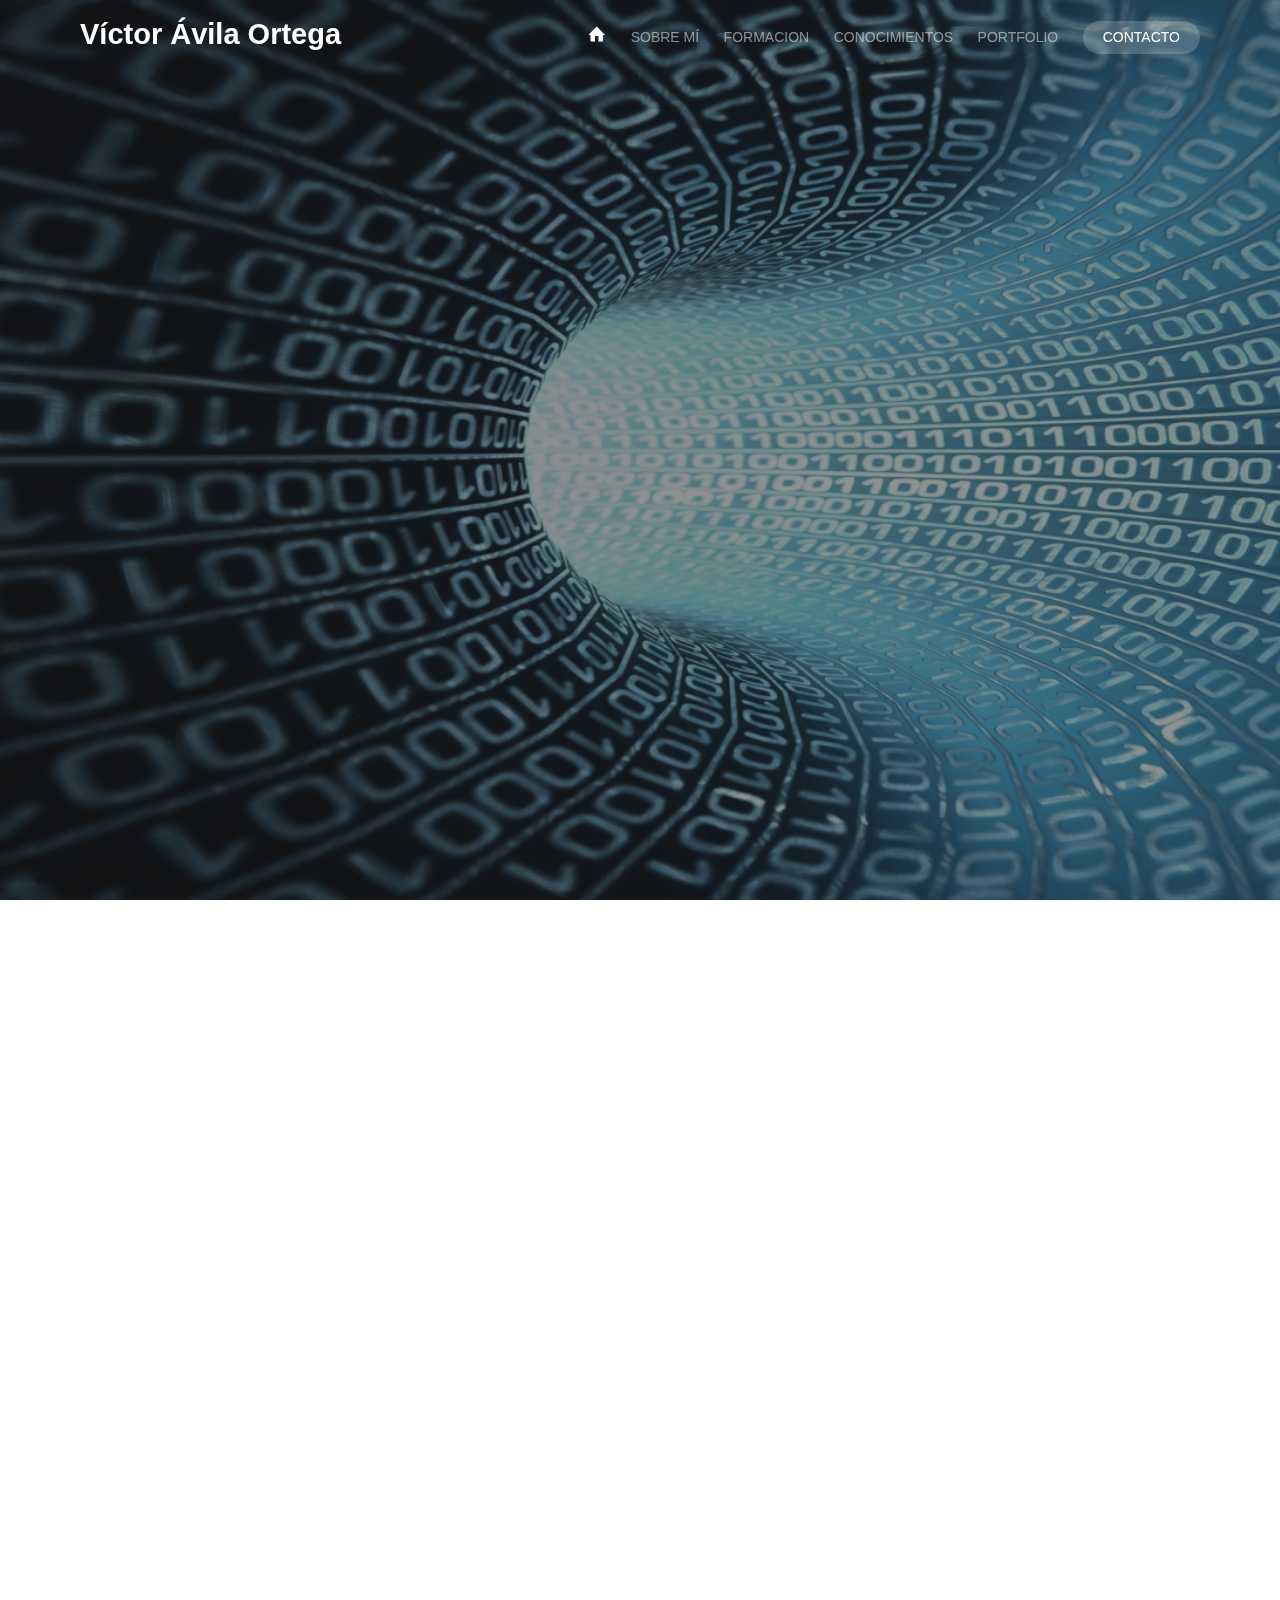
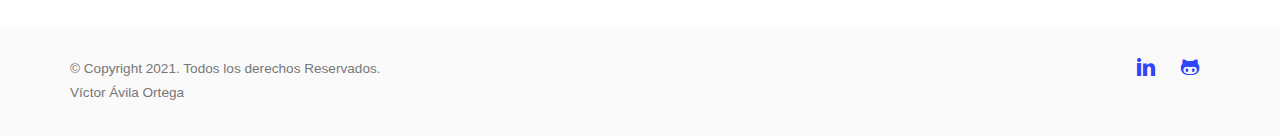
==== commit 0bf66244: "Actualización acento" ====
--- a/index.html
+++ b/index.html
@@ -132,7 +132,7 @@
 					<div class="col-md-8 col-md-offset-2 heading animate-box" data-animate-effect="fadeIn">
 						<h1>BIENVENIDO A MI PÁGINA PERSONAL</h1>
 						<p class="sub">
-							En esta pagina se pueden encontrar varios aspectos importantes sobre mí.
+							En esta página se pueden encontrar varios aspectos importantes sobre mí.
 							Desde los estudios cursados, hasta las áreas y competencias que he ido aprendiendo a lo largo de mi vida de estudiante.
 							También se muestran los proyecto y trabajos más importantes que he realizado.
 						</p>
@@ -769,7 +769,7 @@
 							<ul class="gtco-social-icons pull-right">
 								<!-- <li><a href="#"><i class="icon-twitter"></i></a></li>
 								<li><a href="#"><i class="icon-facebook"></i></a></li> -->
-								<li><a href="https://www.linkedin.com/in/víctor-á-413b87193"><i class="icon-linkedin"></i></a></li>
+								<li><a href="https://www.linkedin.com/in/v%C3%ADctor-%C3%A1vila-ortega/"><i class="icon-linkedin"></i></a></li>
 								<li><a href="https://github.com/VictorA117"><i class="icon-github"></i></a></li>
 							</ul>
 						</p>
